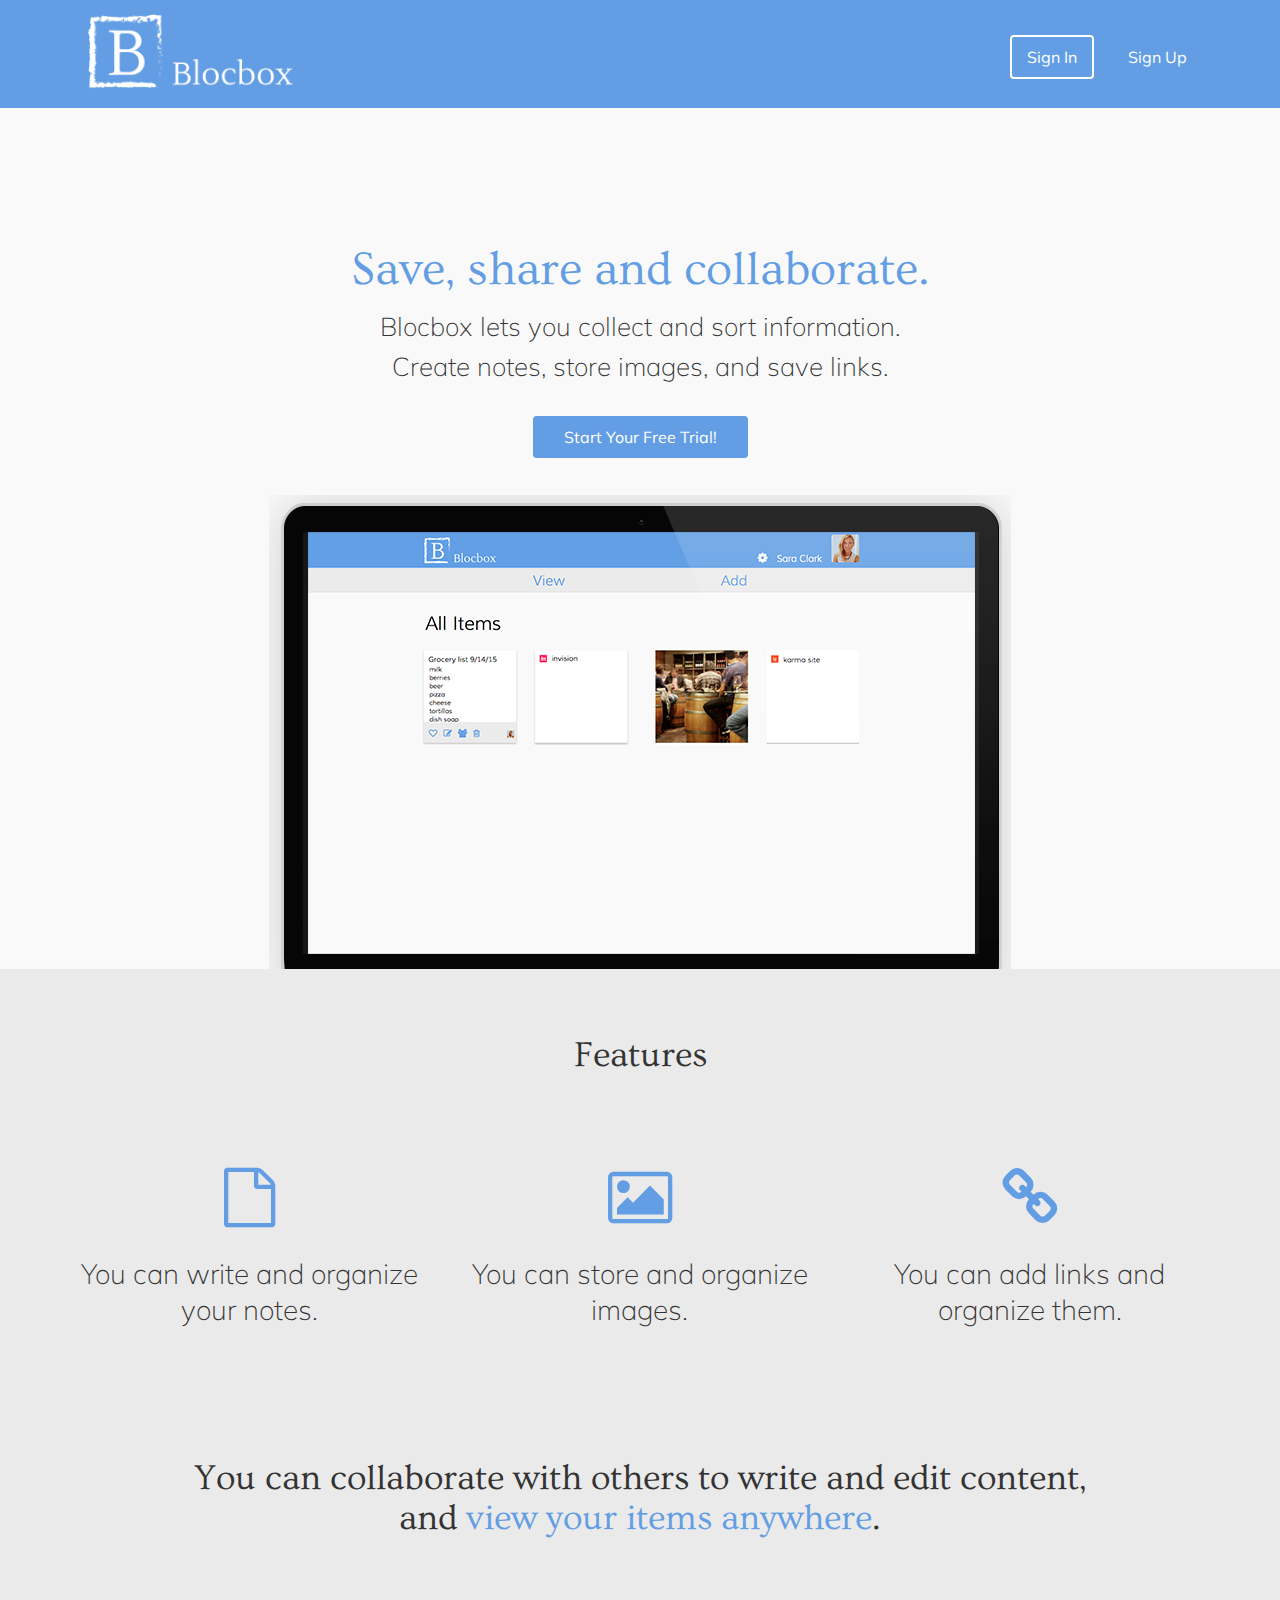
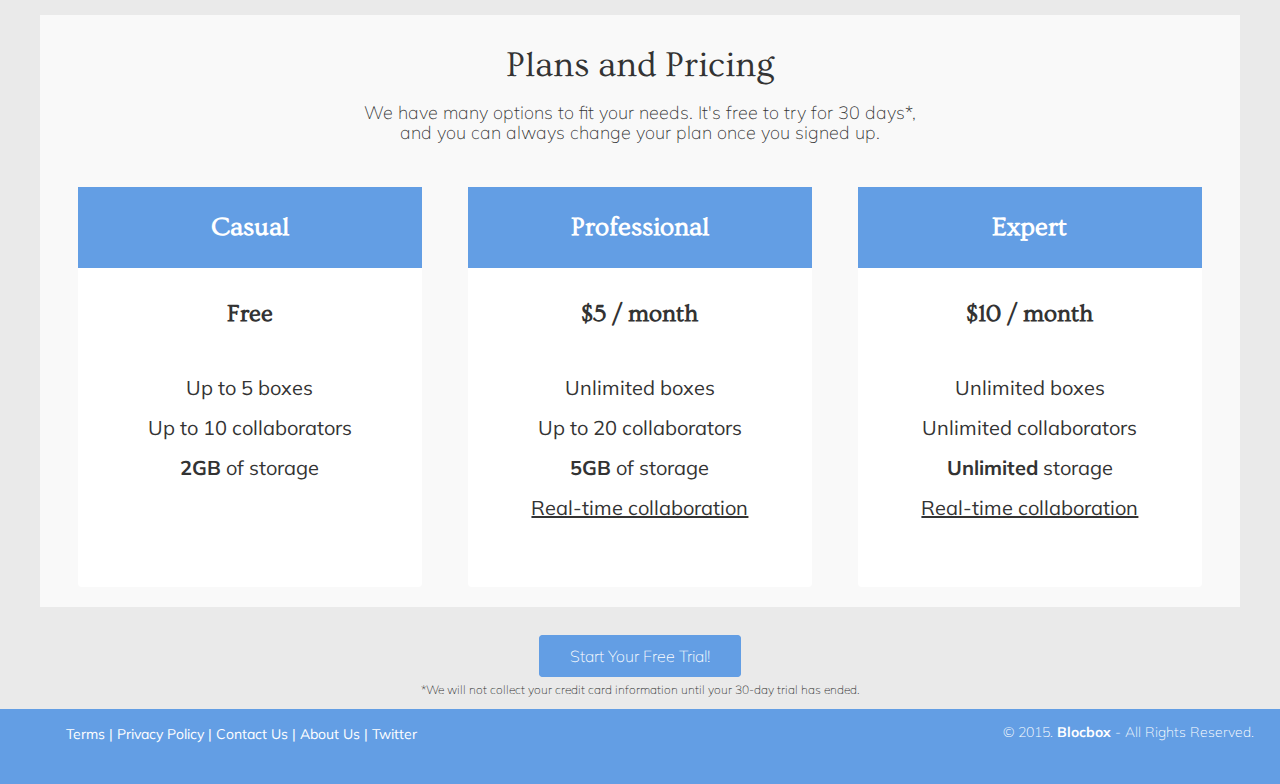
==== index.html @ 784e0903 "Revised footers for index.html" ====
<!DOCTYPE html>
<html lang="en-us">
<head>
   	<meta http-equiv="X-UA-Compatible" content="IE=Edge">
   	<meta name="viewport" content="width=device-width, initial-scale=1">
   	<meta charset="UTF-8">
   	<title>Save, share and collaborate | Blocbox</title>

   	<!-- Google Fonts -->
  	<link href='https://fonts.googleapis.com/css?family=Ovo|Muli:300' rel='stylesheet' type='text/css'>

  	 <!-- CSS -->
 	<link rel="stylesheet" href="css/normalize.css">
 	<link rel="stylesheet" href="css/style.css">
 	<link rel="stylesheet" href="css/font-awesome.css">
 	<link rel="stylesheet" href="css/animate.css">
</head>

<body>
 	<header>
		<nav class="container">
	 		<div class="one-half"><!--div class one-half-->
	   			<a href="blocbox_homepage.html" class="site-logo"><img src="images/logo.png" alt="Blocbox" /></a>
	 		</div> <!--/logo-->
	 		<div class="one-half"><!--div class one-half-->
	  			<ul class="buttons">
					<li class="btn-outline"><a href="signin.html">Sign In</a></li>
		 			<li><a href="signup.html">Sign Up</a></li>
	   			</ul><!--/sign in out buttons-->
	 		</div><!--/sign in and out buttons-->
   		</nav><!--container-->
   	</header><!--/header container-->

<main class="hero">
   		<div class="container hero">
	 		<h1 class="animated fadeIn">Save, share and collaborate.</h1>
	 		<p>Blocbox lets you collect and sort information.<br/>Create  notes, store images, and save links.</p>
	 		<a href="signup.html" class="btn">Start Your Free Trial!</a>
	 		<img src="images/laptop_display.png" alt="Blocbox" />
   		</div><!--/container hero-->
</main><!--/hero top-->

<!-- Features -->
<main class="main">
	<section class="features">
   		<h2>Features</h2>
	 	<ul class="container">
	   		<li class="one-third">
	   			<i class="fa fa-file-o"></i>
		 		<p>You can write and organize your notes.</p>
	   		</li><!--/note-->
	   		<li class="one-third">
	   			<i class="fa fa-picture-o"></i>
		 		<p>You can store and organize images.</p>
	   		</li><!--/image-->
	   		<li class="one-third">
	   			<i class="fa fa-link"></i>
		 		<p>You can add links and organize them.</p>
	   		</li><!--/link-->
	 	</ul><!--features container-->
		<h2>You can collaborate with others to write and edit content, <br> and <span>view your items anywhere</span>.</h2>
	</section><!--/features-->

<!-- Pricing -->
	<section class="pricing">
   		<div class="container">
	 		<h2>Plans and Pricing</h2>
	 		<p>We have many options to fit your needs. It's free to try for 30 days*, <br>and you can always change your plan once you signed up. <!--<br/>Here are the different features of each plan:</p>-->
   			<div class="box-frame">
  				<!--<ul class="plans">-->
					<div class="one-third">
	   					<div class="box">
		 					<h3>Casual</h3>
		 					<h4>Free</h4>
		 					<ul class="plan">
		   						<li>Up to 5 boxes</li>
		   						<li>Up to 10 collaborators</li>
		   						<li><strong>2GB</strong> of storage</li>
							</ul><!--/free and casual container-->
	   					</div><!--/free and casual box-->
	 				</div><!--/box one-third-->

					<div class="one-third">
	  					<div class="box">
							<h3>Professional</h3>
							<h4>$5 / month</h4>
							<ul class="plan">
		  						<li>Unlimited boxes</li>
		  						<li>Up to 20 collaborators</li>
		  						<li><strong>5GB</strong> of storage</li>
		  						<li><span>Real-time collaboration</span></li>
							</ul><!--/pro box-->
	  					</div><!--/box-->
					</div><!--box one-third-->

					<div class="one-third">
	  					<div class="box">
							<h3>Expert</h3>
							<h4>$10 / month</h4>
							<ul class="plan">
		  						<li>Unlimited boxes</li>
		  						<li>Unlimited collaborators</li>
		  						<li><strong>Unlimited</strong> storage</li>
		  						<li><span>Real-time collaboration</span></li>
							</ul><!--/expert box-->
	  					</div><!--/box right-->
					</div><!--/box one-third-->
				</div><!--/pricing-->
			</div><!--/box frame-->
		</div><!--/plans and pricing container-->
	</section><!--/pricing section-->
	<section class="sign-up-now">
			<p style="text-align:center">
				<a href="signup.html" class="btn">Start Your Free Trial!</a>
			</p>
			<div class="disclaimer">
   				<p class="small">*We will not collect your credit card information until your 30-day trial has ended.</p>
 			</div><!--disclaimer text-->
 	</section><!--/section sign up now-->
<!-- Checkpoint 28 -->
	<!--<h2>Sign Up for your Free Trial!</h2>-->

</main> <!--main class ending-->

<!-- Footer -->
<footer>
   	<div class="one-half">
		<ul class="footer-links">
		   	<li><a href="">Terms |</a></li>
		   	<li><a href="">Privacy Policy |</a></li>
		   	<li><a href="">Contact Us |</a></li> 
		   	<li><a href="">About Us |</a></li> 
		   	<li><a href="">Twitter</a></li>
		</ul><!--/footer links-->
	</div><!--footer links-->
	<div class="one-half">
		<p class="copyright-block">&copy; 2015. <strong>Blocbox</strong> - All Rights Reserved.</p> 
   	</div><!--/copyright block-->
</footer>
</body>
</html>
---- css/style.css ----
/* FONTS AND HTML BODY */
html {
    background-color: #EAEAEA;
}


html, body{
    overflow-x: hidden;
}

body {
    color:#333333;
    font-family: "Muli", Helvetica, sans-serif;
   
}

h1, h2, h3, h4, h5, h6 {
    font-family: "Ovo", Times, serif;
}

h2 {
    font-size: 36px;
    font-weight: normal;
    margin-bottom: 5px;
}

p {
    font-size:16px;
    font-weight: 100;
    line-height: 19px;
}

 /* GRID */
.container {
    margin-right: auto;
    margin-left: auto;
    padding-left: 15px;
    padding-right: 15px;
    position: relative;
}

.container:before,
.container:after {
    content: " ";
    display: table;
}

.container:after {
    clear: both;
}

.one-half, .one-third, .one-fourth {
    float:left;
    margin:0 2% 20px;
    min-height: 1px;
    position:relative;
    width:96%;
}


/*HEADER*/

header {
    background-color: #639EE4;
    color: #FFFFFF;
    min-height: 50px;
    max-height: 100px;
    padding: .25em 0;
    position: relative;
    left:0;
    right: 0;
    top: 0;
}

header img {
    max-height: 75px;
    position: relative;
    margin: 10px;
}

 header .buttons {
    background-color: #639EE4;
    display: inline-block;
    float: right;
    margin: 20;
    text-align: right;
}

header nav ul > li {
    display: inline-block;
    list-style-type: none;
    margin: 15px;
}

header nav ul > li.btn-outline {
    border:2px solid #FFFFFF;
    border-radius: 4px;
    padding:10px 15px;
}

header nav ul > li.btn-outline:hover {
    background: #FFFFFF;
}

header nav ul > li > a {
    color: #FFFFFF;
    text-decoration: none;
}

header nav ul > li.btn-outline:hover > a {
    color: #639EE4;
}


/*HERO*/

.hero {
    background-color: #F9F9F9;
    display: block;
    padding-top: 20px;
    position: relative;
    text-align: center;
}

.hero h1 {
    font-size:48px;
    font-weight: normal;
    margin:95px 0 0;
    color: #639EE4;
}

.hero p {
    font-size: 26px;
    font-weight: 100;
    line-height: 40px;
    margin:10px 0 40px;
}

.hero img {
    display: block;
    margin:3em auto 0;
}

/* FREE TRIAL BUTTON */

.btn {
    background: #639EE4;
    border: 1px solid #639EE4;
    border-radius: 4px;
    color: #FFFFFF;
    font-family: "Muli", sans-serif;
    padding: 10px 30px;
    text-decoration: none;
}

/* FEATURES */

.features {
    background-color: #EAEAEA;
    display: block;
    position: relative;
    text-align: center;
 }

.features ul {
    margin: 0 auto;
    padding: 1em 0;
 }

.features ul li {
    display: inline-block;
    list-style-type: none;
 }

.features i {
    color:#639EE4;
    font-size:60px;
    margin:0;
    vertical-align: middle;
 }

 .features h2 {
    color:#333333;
    padding-top: 1em;
    padding-bottom: 2em;
 }

 .features h2 span {
    color: #639EE4;
 }

 .features p {
    font-size: 28px;
    line-height: 36px;
 }


 /* PRICING AND PLANS */

 .pricing {
    background-color: #EAEAEA;
 }

 .pricing h2 {
    text-align: center;
 }

 .pricing .container {
    background-color: #F9F9F9;
 }

 .pricing .container p {
    font-size: 18px;
    line-height: 20px;
    text-align: center;
 }

/*.box-frame {
    background-color: #FFFFFF;
}*/

.box {
    background-color: #FFFFFF;
    border-radius: 4px;
    list-style-type: none;
    min-height: 400px;
    position: relative;
    text-align: center;
}

.box h3 {
    background-color: #639EE4;
    color: #FFFFFF;
    font-size: 26px;
    padding: 1em;
    text-decoration: none;
}

.box .plan {
    background-color: #FFFFFF;
    color: #333333;
    font-size: 20px;
    line-height: 40px;
    list-style-type: none;
    text-align: center;
    padding: 0.5em 1em 1em 1em;
}

li.one-third {
    list-style-type: none;
}

.box h4 {
    font-size: 24px;
    text-align: center;
}

/*.container li {
    color: #333333;
    font-size: 20px;
    line-height: 40px;
    list-style-type: none;
}*/

.container span {
    text-decoration: underline;
}


/*/.sign-up-now .btn {
    text-align: center;
    background: #639EE4;
    border: 1px solid #639EE4;
    border-radius: 4px;
    color: #FFFFFF;
    font-family: "Muli", sans-serif;
    margin: 0 auto;
    max-width: 150px;
    text-decoration: none;
}*/

.sign-up-now .small {
    color: #333333;
    font-size: 12px;
    line-height: 15px;
    text-align: center;
}

.sign-up-now {
    margin-top: 40px;
}

/*FOOTER*/

footer {
    background-color: #639EE4;
    bottom: -25px;
    min-height: 75px;
}

/*footer .footer-links .copyright {
    color: #FFFFFF;
    display: inline;
    position: absolute;
    overflow: hidden;
    z-index: 0;
}*/

/*.footer-links {
    position: relative;
    top:10px;
}*/

footer .footer-links li {
    display: inline-block;
    list-style-type: none;
}

footer .footer-links a {
    color: #FFFFFF;
    float: left;
    font-size: 14px;
    text-decoration: none;
}

footer .copyright-block {
    background-color: #639EE4;
    color: #FFFFFF;
    float: right;
    font-size: 14px;
    list-style-type: none;
    text-align: right;

}

/* MEDIA QUERIES */

@media (min-width: 768px) {
   .container {
     width: 750px;
   }
}

@media (min-width: 992px) {
   .container {
     width: 970px;
   }
   .one-half {
     width:46%;
   }
   .one-third {
     width:29.33333%;
   }
   .one-fourth {
     width:21%;
   }
}

@media (min-width: 1200px) {
    .container {
     width: 1170px;
   }
}

@media (min-width: 1920px) {
    .container {
        width: 1900px;
    }
 }
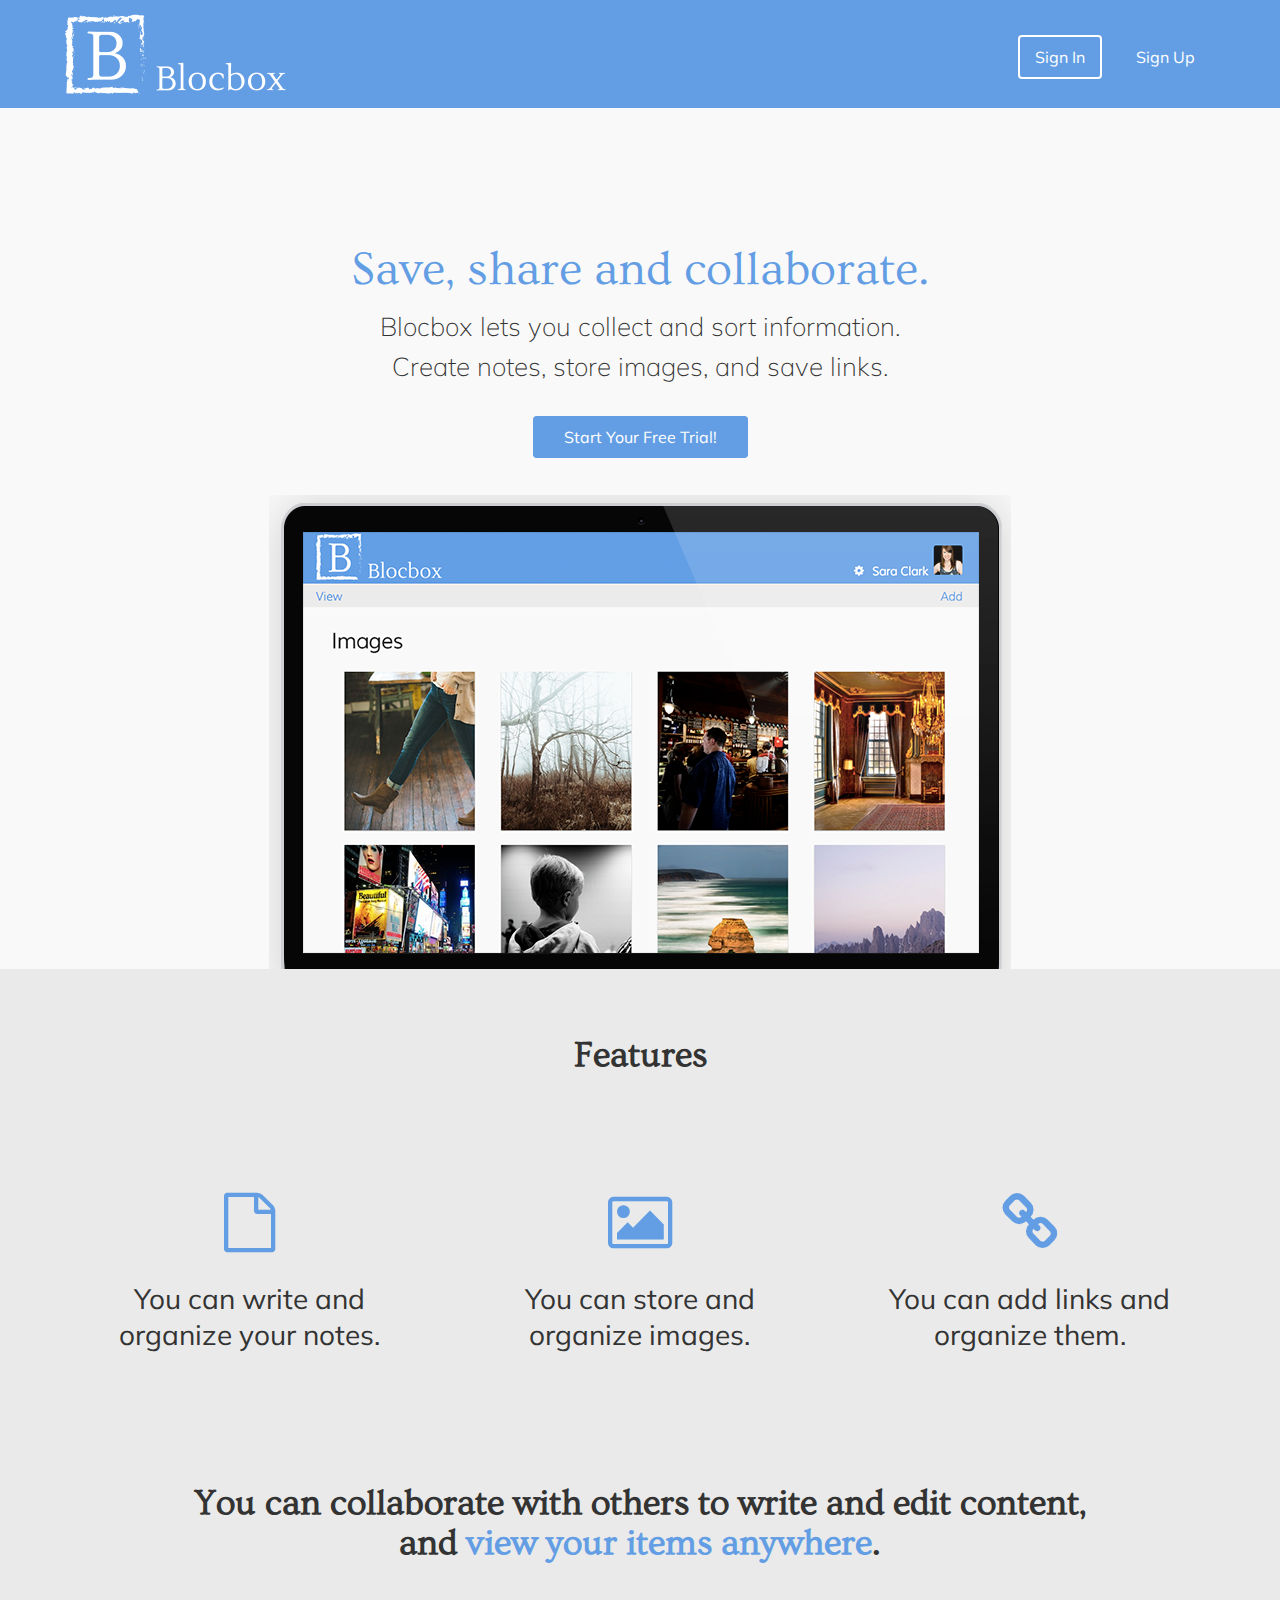
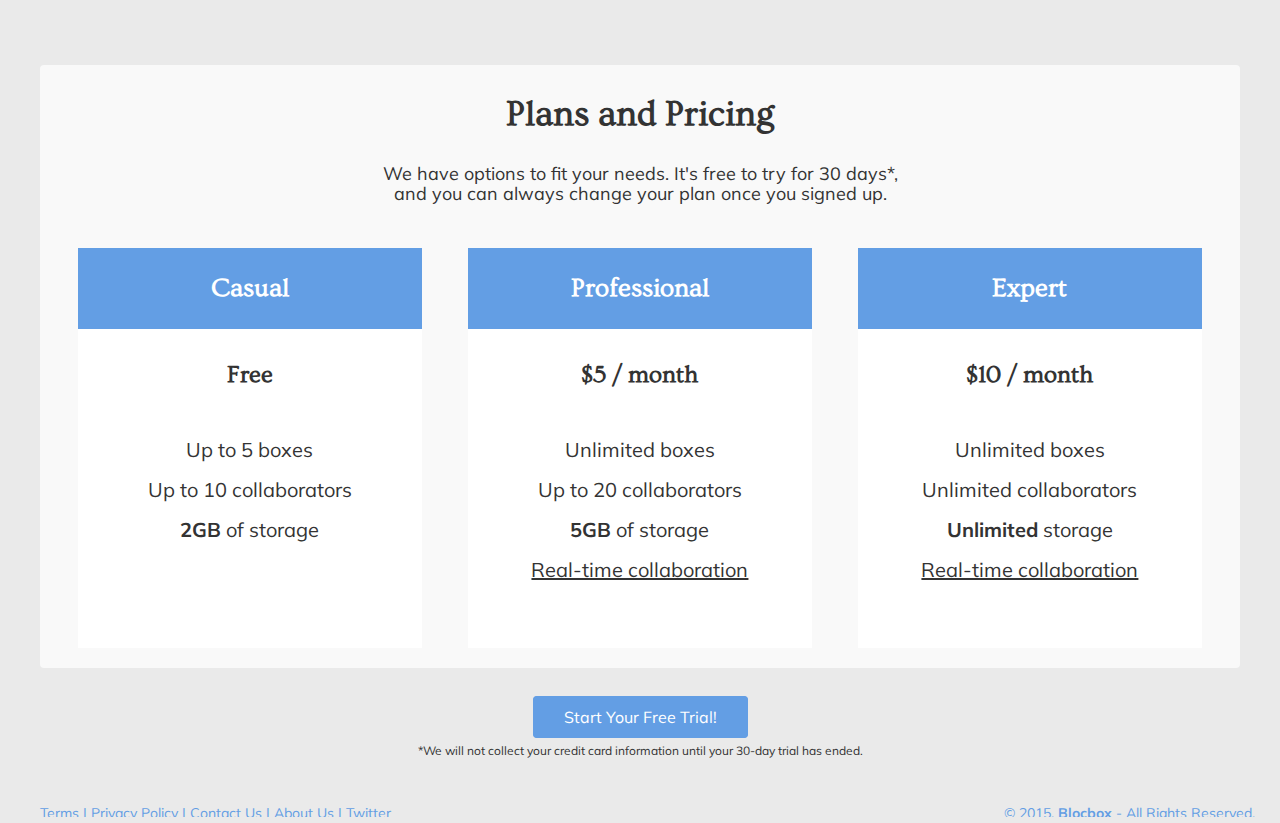
==== commit 3cd389cc: "final deploy blocbox" ====
--- a/index.html
+++ b/index.html
@@ -19,15 +19,15 @@
 <body>
  	<header>
 		<nav class="container">
-	 		<div class="one-half"><!--div class one-half-->
-	   			<a href="blocbox_homepage.html" class="site-logo"><img src="images/logo.png" alt="Blocbox" /></a>
-	 		</div> <!--/logo-->
-	 		<div class="one-half"><!--div class one-half-->
-	  			<ul class="buttons">
-					<li class="btn-outline"><a href="signin.html">Sign In</a></li>
-		 			<li><a href="signup.html">Sign Up</a></li>
-	   			</ul><!--/sign in out buttons-->
-	 		</div><!--/sign in and out buttons-->
+	 		<!--<div class="one-half">div class one-half-->
+	   		<a href="blocbox_homepage.html" class="site-logo"><img src="images/logo.png" alt="Blocbox" /></a>
+	 		<!--</div> /logo-->
+	 		<!--<div class="one-half">div class one-half-->
+	  		<ul class="buttons">
+				<li class="btn-outline"><a href="dashboard.html">Sign In</a></li>
+		 		<li><a href="dashboard.html">Sign Up</a></li>
+	   		</ul><!--/sign in out buttons-->
+	 		<!--/</div>sign in and out buttons-->
    		</nav><!--container-->
    	</header><!--/header container-->
 
@@ -36,7 +36,7 @@
 	 		<h1 class="animated fadeIn">Save, share and collaborate.</h1>
 	 		<p>Blocbox lets you collect and sort information.<br/>Create  notes, store images, and save links.</p>
 	 		<a href="signup.html" class="btn">Start Your Free Trial!</a>
-	 		<img src="images/laptop_display.png" alt="Blocbox" />
+	 		<img src="images/laptop_display_crop.png" alt="Blocbox" />
    		</div><!--/container hero-->
 </main><!--/hero top-->
 
@@ -65,7 +65,7 @@
 	<section class="pricing">
    		<div class="container">
 	 		<h2>Plans and Pricing</h2>
-	 		<p>We have many options to fit your needs. It's free to try for 30 days*, <br>and you can always change your plan once you signed up. <!--<br/>Here are the different features of each plan:</p>-->
+	 		<p>We have options to fit your needs. It's free to try for 30 days*, <br>and you can always change your plan once you signed up. <!--<br/>Here are the different features of each plan:</p>-->
    			<div class="box-frame">
   				<!--<ul class="plans">-->
 					<div class="one-third">
@@ -124,7 +124,7 @@
 
 <!-- Footer -->
 <footer>
-   	<div class="one-half">
+   	<div class="left">
 		<ul class="footer-links">
 		   	<li><a href="">Terms |</a></li>
 		   	<li><a href="">Privacy Policy |</a></li>
@@ -133,7 +133,7 @@
 		   	<li><a href="">Twitter</a></li>
 		</ul><!--/footer links-->
 	</div><!--footer links-->
-	<div class="one-half">
+	<div class="right">
 		<p class="copyright-block">&copy; 2015. <strong>Blocbox</strong> - All Rights Reserved.</p> 
    	</div><!--/copyright block-->
 </footer>
--- a/css/style.css
+++ b/css/style.css
@@ -1,43 +1,40 @@
 /* FONTS AND HTML BODY */
 html {
     background-color: #EAEAEA;
-}
+} /* set document color */
 
 
 html, body{
     overflow-x: hidden;
-}
+} /* clip content outside a div */
 
 body {
     color:#333333;
     font-family: "Muli", Helvetica, sans-serif;
-   
-}
+} /* sets body color and font */
 
 h1, h2, h3, h4, h5, h6 {
     font-family: "Ovo", Times, serif;
-}
+} /* sets headers font */
 
 h2 {
     font-size: 36px;
-    font-weight: normal;
-    margin-bottom: 5px;
-}
+} /* sets h2 size */
 
 p {
     font-size:16px;
-    font-weight: 100;
     line-height: 19px;
-}
-
- /* GRID */
+} /* sets p size and line height */
+
+ /* GRID  - imported from block, mostly annoying*/
+
 .container {
     margin-right: auto;
     margin-left: auto;
     padding-left: 15px;
     padding-right: 15px;
     position: relative;
-}
+} /* for pieces that span across the page */
 
 .container:before,
 .container:after {
@@ -55,61 +52,60 @@
     min-height: 1px;
     position:relative;
     width:96%;
-}
-
+} /* for individual sections */
 
 /*HEADER*/
 
 header {
     background-color: #639EE4;
     color: #FFFFFF;
-    min-height: 50px;
-    max-height: 100px;
+    height: 100px;
     padding: .25em 0;
     position: relative;
     left:0;
     right: 0;
     top: 0;
-}
-
-header img {
-    max-height: 75px;
-    position: relative;
+} /* sets header color and style */
+
+.site-logo {
+    float: left;
     margin: 10px;
-}
-
- header .buttons {
+} /* positions logo */
+
+.buttons {
     background-color: #639EE4;
-    display: inline-block;
-    float: right;
-    margin: 20;
+    color: #FFFFFF;
+    display: inline-block; /* displayed as one line */
+    float: right; /* on the right side */
+    margin-right: 15px; /* moves buttons inward */
+    position: relative;
     text-align: right;
-}
+} /* styles sign in and sign up buttons */
 
 header nav ul > li {
     display: inline-block;
     list-style-type: none;
     margin: 15px;
-}
+} /* sign in and up button li styling */
 
 header nav ul > li.btn-outline {
     border:2px solid #FFFFFF;
     border-radius: 4px;
     padding:10px 15px;
-}
+} /* gives sign in button an outline */
+
+header nav ul > li > a {
+    color: #FFFFFF;
+    text-decoration: none;
+} /* sign in and up link text */
 
 header nav ul > li.btn-outline:hover {
     background: #FFFFFF;
-}
-
-header nav ul > li > a {
-    color: #FFFFFF;
-    text-decoration: none;
-}
+} /* makes sign in the button fancy on hover */
 
 header nav ul > li.btn-outline:hover > a {
     color: #639EE4;
-}
+} /* sign in text fancy on hover*/
 
 
 /*HERO*/
@@ -118,28 +114,27 @@
     background-color: #F9F9F9;
     display: block;
     padding-top: 20px;
-    position: relative;
-    text-align: center;
-}
+    text-align: center;
+} /* set hero background styling */
 
 .hero h1 {
     font-size:48px;
     font-weight: normal;
     margin:95px 0 0;
     color: #639EE4;
-}
+} /* save/share/collab text */
 
 .hero p {
     font-size: 26px;
     font-weight: 100;
     line-height: 40px;
     margin:10px 0 40px;
-}
+} /* blocbox tag */
 
 .hero img {
     display: block;
     margin:3em auto 0;
-}
+} /* computer screen image (OUTDATED) */
 
 /* FREE TRIAL BUTTON */
 
@@ -151,82 +146,81 @@
     font-family: "Muli", sans-serif;
     padding: 10px 30px;
     text-decoration: none;
-}
+} /* sets button styling */
+
+.btn:hover {
+    border: 5px solid #639EE4;
+} /* makes free trial button fancy */
 
 /* FEATURES */
 
 .features {
     background-color: #EAEAEA;
     display: block;
-    position: relative;
-    text-align: center;
- }
+    text-align: center;
+ } /* sets some styles for features block */
 
 .features ul {
     margin: 0 auto;
     padding: 1em 0;
- }
+ } /* sets features triad with margin and padding */
 
 .features ul li {
     display: inline-block;
     list-style-type: none;
- }
+ } /* sets features triad li in one line and removes li styles */
 
 .features i {
     color:#639EE4;
     font-size:60px;
     margin:0;
     vertical-align: middle;
- }
+ } /* font awesome icons styling */
 
  .features h2 {
     color:#333333;
     padding-top: 1em;
     padding-bottom: 2em;
- }
+ } /* features and you can collab text */
 
  .features h2 span {
     color: #639EE4;
- }
+ } /* view items anywhere styling */
 
  .features p {
     font-size: 28px;
     line-height: 36px;
- }
+ } /* icon text styling */
 
 
  /* PRICING AND PLANS */
 
  .pricing {
     background-color: #EAEAEA;
- }
+ } /* background color */
 
  .pricing h2 {
     text-align: center;
- }
+ } /* plans and pricing */
 
  .pricing .container {
     background-color: #F9F9F9;
- }
+    border-radius: 4px;
+ } /* plans and pricing div and frame */
 
  .pricing .container p {
     font-size: 18px;
     line-height: 20px;
     text-align: center;
- }
-
-/*.box-frame {
-    background-color: #FFFFFF;
-}*/
+ } /* we have many... text */
 
 .box {
     background-color: #FFFFFF;
-    border-radius: 4px;
     list-style-type: none;
     min-height: 400px;
     position: relative;
     text-align: center;
-}
+} /* pricing plan individual box */
 
 .box h3 {
     background-color: #639EE4;
@@ -234,7 +228,7 @@
     font-size: 26px;
     padding: 1em;
     text-decoration: none;
-}
+} /* header for each plan */
 
 .box .plan {
     background-color: #FFFFFF;
@@ -244,100 +238,101 @@
     list-style-type: none;
     text-align: center;
     padding: 0.5em 1em 1em 1em;
-}
+} /* plan box with text*/
 
 li.one-third {
     list-style-type: none;
-}
+} /* removes the li styling from headers */
 
 .box h4 {
     font-size: 24px;
     text-align: center;
-}
-
-/*.container li {
-    color: #333333;
-    font-size: 20px;
-    line-height: 40px;
-    list-style-type: none;
-}*/
+} /* styles the casual/expert/etc text */
 
 .container span {
     text-decoration: underline;
-}
-
-
-/*/.sign-up-now .btn {
-    text-align: center;
-    background: #639EE4;
-    border: 1px solid #639EE4;
-    border-radius: 4px;
-    color: #FFFFFF;
-    font-family: "Muli", sans-serif;
-    margin: 0 auto;
-    max-width: 150px;
-    text-decoration: none;
-}*/
+} /* underlines realtime collab */
 
 .sign-up-now .small {
     color: #333333;
     font-size: 12px;
     line-height: 15px;
     text-align: center;
-}
+} /* disclaimer text */
 
 .sign-up-now {
     margin-top: 40px;
-}
+} /* nice margin space between button and frame */
 
 /*FOOTER*/
-
 footer {
-    background-color: #639EE4;
-    bottom: -25px;
-    min-height: 75px;
-}
-
-/*footer .footer-links .copyright {
-    color: #FFFFFF;
-    display: inline;
-    position: absolute;
-    overflow: hidden;
-    z-index: 0;
-}*/
-
-/*.footer-links {
-    position: relative;
-    top:10px;
-}*/
-
-footer .footer-links li {
+    font-size: 14px;
+} /* sets total font size */
+
+.footer-links {
+    float: left;
+    list-style-type: none;
+    position: relative;
+    top: 20px;
+} /* sets links ul placement and removes li styling */
+
+.footer-links > li {
     display: inline-block;
-    list-style-type: none;
-}
-
-footer .footer-links a {
-    color: #FFFFFF;
-    float: left;
+} /* sets links li in one line */
+
+.footer-links > li > a {
+    text-decoration: none;
+    color: #639EE4;
+} /* removes link styles adds color */
+
+.footer-links > li > a:hover {
+    color: #333333;
+} /* fancy hover */
+
+.copyright-block {
+    color: #639EE4;
     font-size: 14px;
-    text-decoration: none;
-}
-
-footer .copyright-block {
-    background-color: #639EE4;
-    color: #FFFFFF;
     float: right;
-    font-size: 14px;
-    list-style-type: none;
-    text-align: right;
-
-}
+    margin-right: 25px;
+    text-align: left;
+    position: relative;
+    top: 20px;
+} /* sets styles and position */
+
 
 /* MEDIA QUERIES */
+
+@media (max-width: 550px) {
+    header {
+        height: 200px;
+    }
+
+    .buttons {
+        margin-left: auto;
+        margin-right: auto;
+    }
+
+    .hero img {
+        width: 90%;
+    }
+
+    .footer-links {
+        float: left;
+        font-size: 12px;
+    }
+
+    .copyright-block {
+        font-size: 12px;
+        text-align: center;
+        margin-right: 0;
+    }
+
+}
+
 
 @media (min-width: 768px) {
    .container {
-     width: 750px;
+        width: 750px;
    }
 }
 
@@ -354,7 +349,6 @@
    .one-fourth {
      width:21%;
    }
-}
 
 @media (min-width: 1200px) {
     .container {
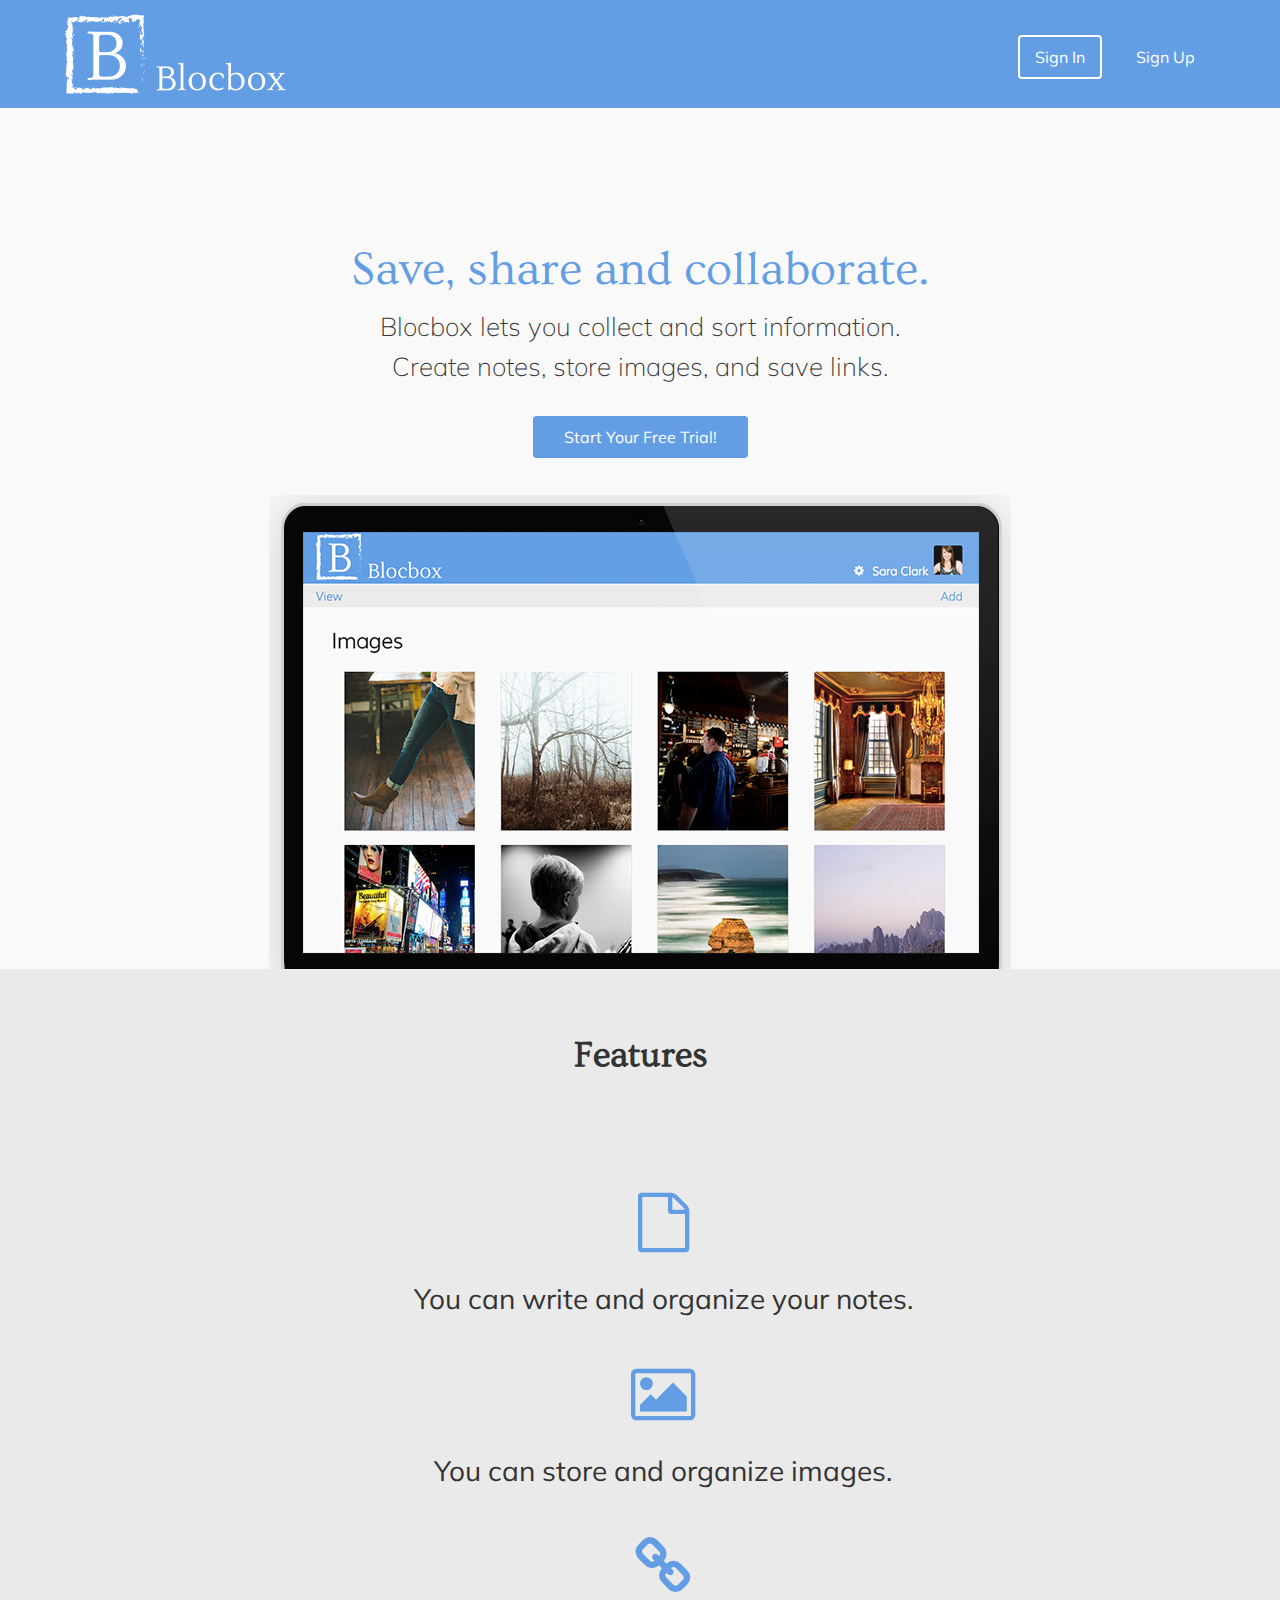
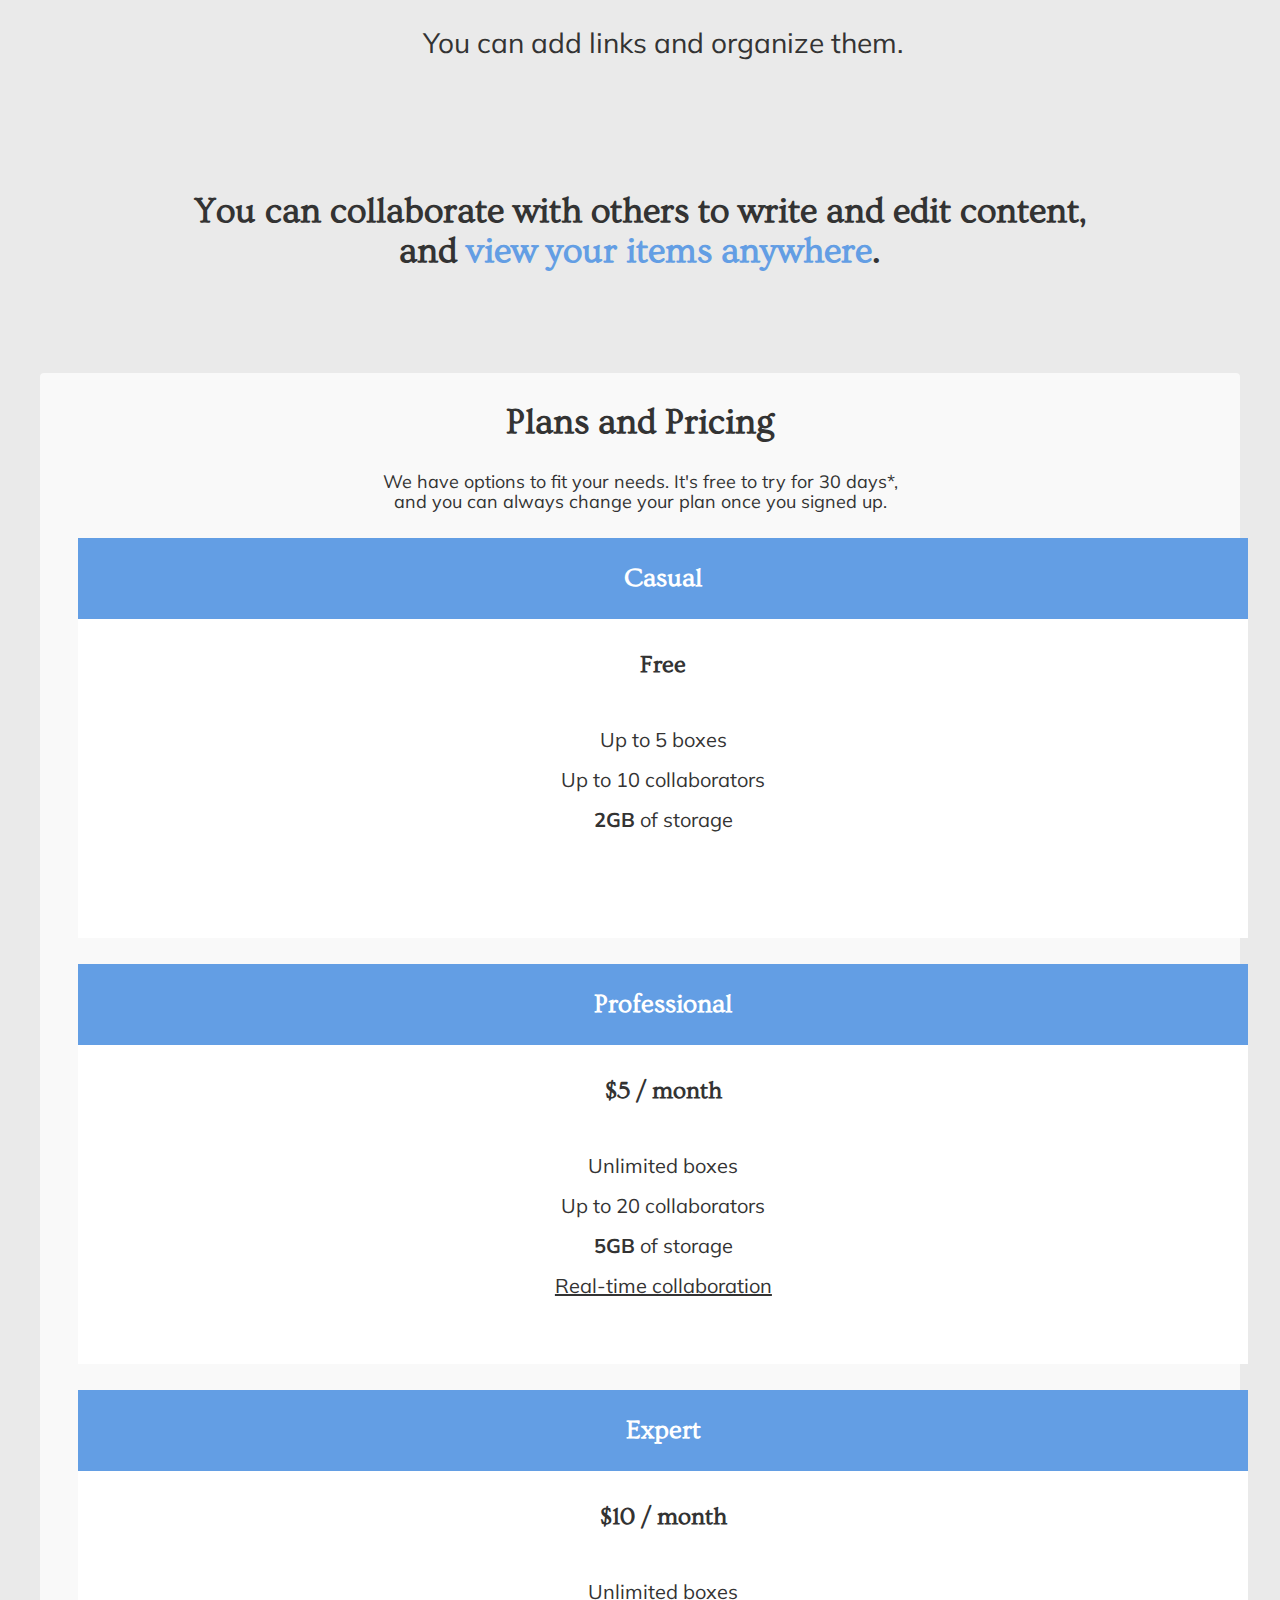
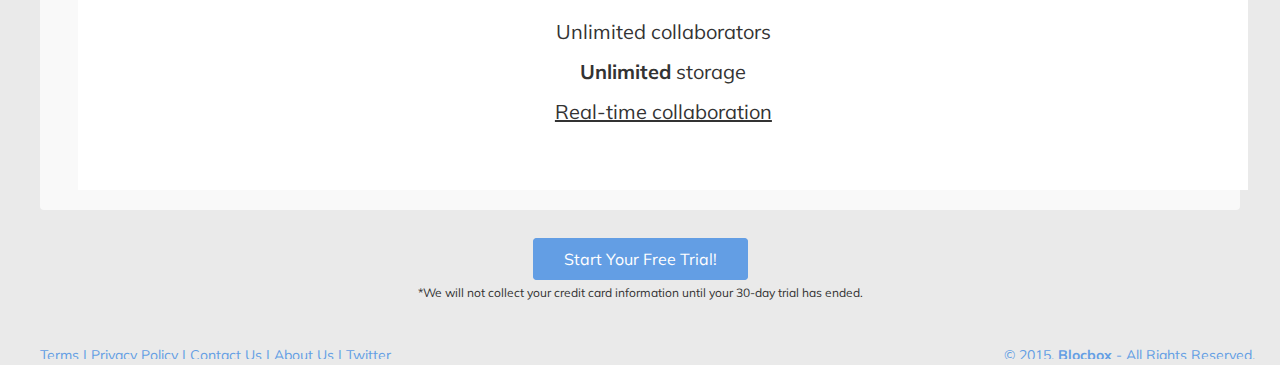
==== commit 4841412e: "add pseudo jquery code" ====
--- a/index.html
+++ b/index.html
@@ -31,14 +31,14 @@
    		</nav><!--container-->
    	</header><!--/header container-->
 
-<main class="hero">
+<section class="hero">
    		<div class="container hero">
 	 		<h1 class="animated fadeIn">Save, share and collaborate.</h1>
 	 		<p>Blocbox lets you collect and sort information.<br/>Create  notes, store images, and save links.</p>
 	 		<a href="signup.html" class="btn">Start Your Free Trial!</a>
 	 		<img src="images/laptop_display_crop.png" alt="Blocbox" />
    		</div><!--/container hero-->
-</main><!--/hero top-->
+</section><!--/hero top-->
 
 <!-- Features -->
 <main class="main">
@@ -108,6 +108,7 @@
 				</div><!--/pricing-->
 			</div><!--/box frame-->
 		</div><!--/plans and pricing container-->
+
 	</section><!--/pricing section-->
 	<section class="sign-up-now">
 			<p style="text-align:center">
@@ -137,5 +138,18 @@
 		<p class="copyright-block">&copy; 2015. <strong>Blocbox</strong> - All Rights Reserved.</p> 
    	</div><!--/copyright block-->
 </footer>
+
+<script src="https://ajax.googleapis.com/ajax/libs/jquery/2.1.3/jquery.min.js"></script>
+<script>
+$(document).ready(function(){
+    $(".btn").on('click' function(){
+        //$(this).toggleClass("special");
+        // select another page element and do something!
+       
+        //$('.hidden-thing').fadeIn();
+        // .hidden-thing { dislay: none; }
+    });
+});
+</script>
 </body>
 </html>--- a/css/style.css
+++ b/css/style.css
@@ -148,8 +148,9 @@
     text-decoration: none;
 } /* sets button styling */
 
-.btn:hover {
-    border: 5px solid #639EE4;
+.special {
+    background: #ff0000;
+    border: 5px solid #ff0000;
 } /* makes free trial button fancy */
 
 /* FEATURES */
@@ -363,10 +364,19 @@
  }
 
 
-
-
-
-
-
-
-
+ @media (min-width: 600px) {
+
+    .one-half, .one-third, .one-fourth {
+        float: none;
+        width: 100%;
+    }
+ }
+
+
+
+
+
+
+
+
+
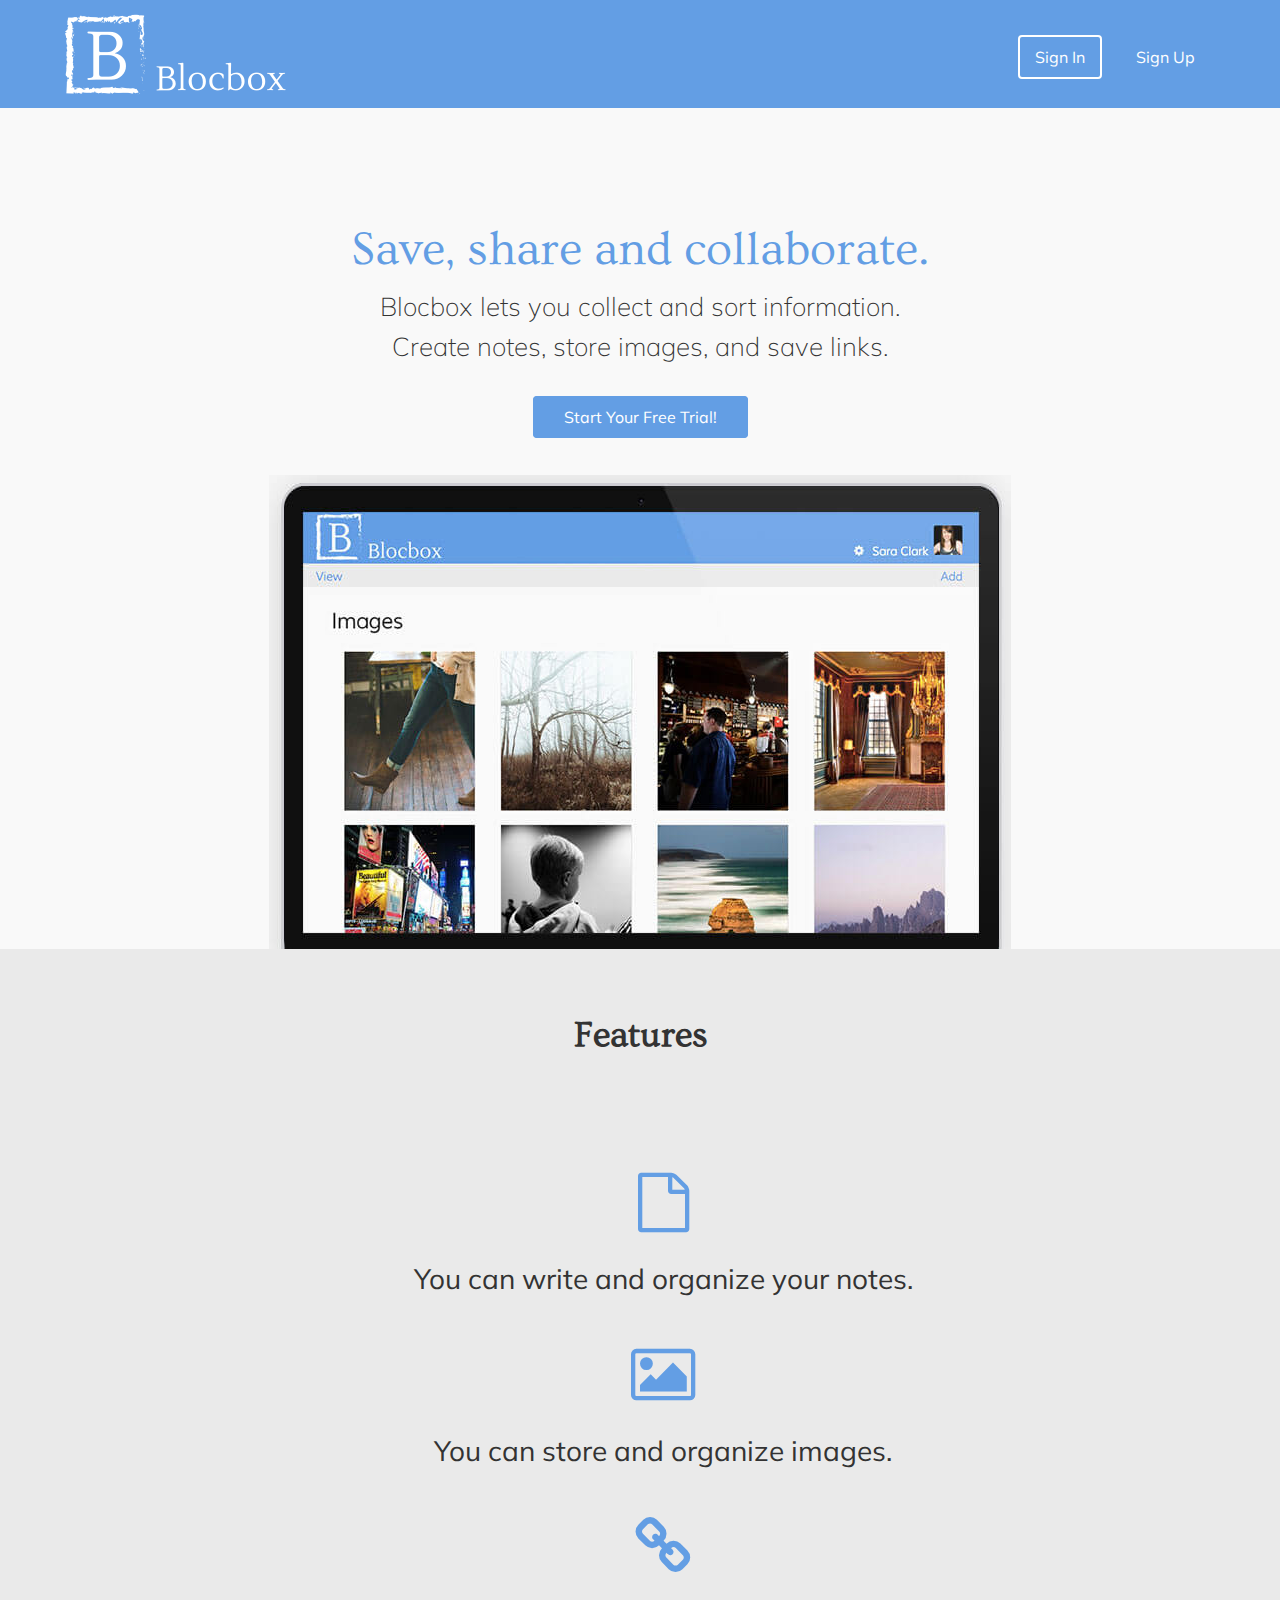
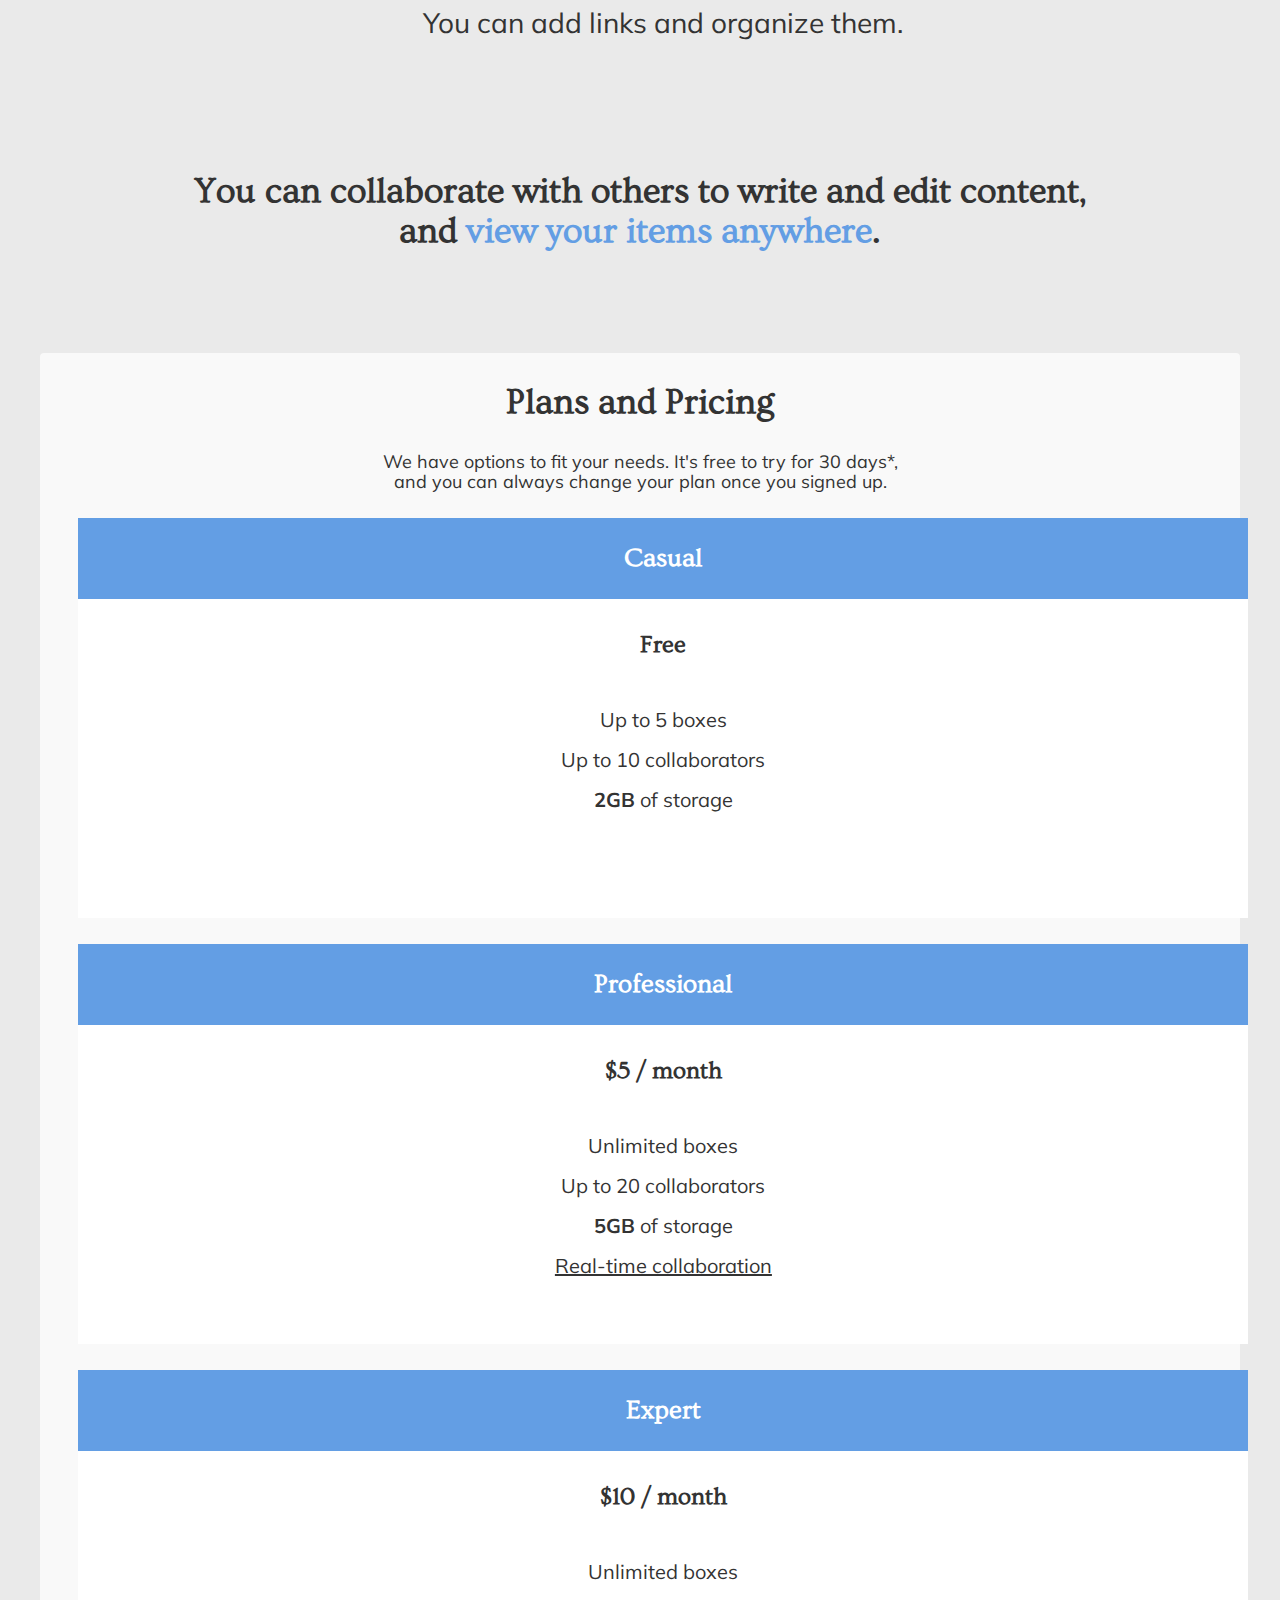
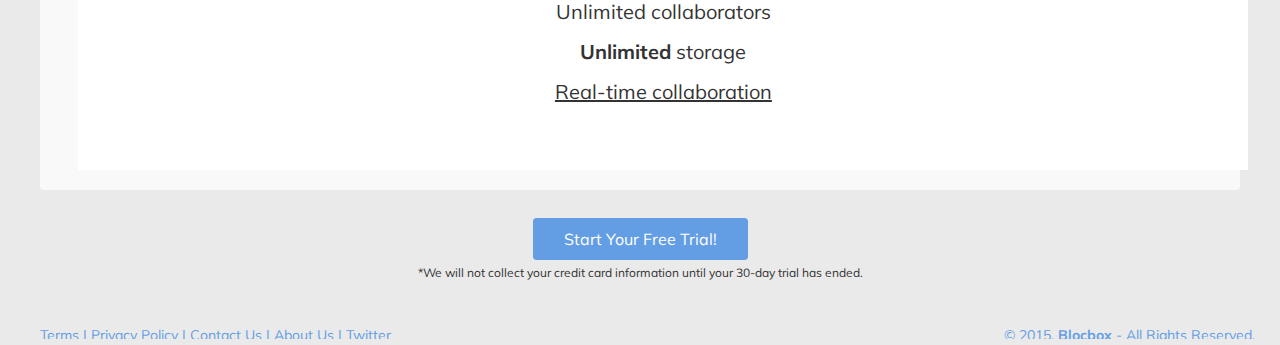
==== commit 994da6ae: "cleaned up and added more jquery" ====
--- a/index.html
+++ b/index.html
@@ -8,6 +8,9 @@
 
    	<!-- Google Fonts -->
   	<link href='https://fonts.googleapis.com/css?family=Ovo|Muli:300' rel='stylesheet' type='text/css'>
+
+  	<!-- Favicon -->
+  	<link rel="shortcut icon" type="image/ico" href="favicon.ico">
 
   	 <!-- CSS -->
  	<link rel="stylesheet" href="css/normalize.css">
@@ -20,7 +23,7 @@
  	<header>
 		<nav class="container">
 	 		<!--<div class="one-half">div class one-half-->
-	   		<a href="blocbox_homepage.html" class="site-logo"><img src="images/logo.png" alt="Blocbox" /></a>
+	   		<a href="index.html" class="site-logo"><img src="images/logo.png" alt="Blocbox" /></a>
 	 		<!--</div> /logo-->
 	 		<!--<div class="one-half">div class one-half-->
 	  		<ul class="buttons">
@@ -32,12 +35,12 @@
    	</header><!--/header container-->
 
 <section class="hero">
-   		<div class="container hero">
+   		<div class="container">
 	 		<h1 class="animated fadeIn">Save, share and collaborate.</h1>
 	 		<p>Blocbox lets you collect and sort information.<br/>Create  notes, store images, and save links.</p>
 	 		<a href="signup.html" class="btn">Start Your Free Trial!</a>
-	 		<img src="images/laptop_display_crop.png" alt="Blocbox" />
-   		</div><!--/container hero-->
+	 		<img src="images/laptop_display_crop_smaller.jpg" alt="Blocbox" />
+   		</div><!--/container-->
 </section><!--/hero top-->
 
 <!-- Features -->
@@ -68,47 +71,45 @@
 	 		<p>We have options to fit your needs. It's free to try for 30 days*, <br>and you can always change your plan once you signed up. <!--<br/>Here are the different features of each plan:</p>-->
    			<div class="box-frame">
   				<!--<ul class="plans">-->
-					<div class="one-third">
-	   					<div class="box">
-		 					<h3>Casual</h3>
-		 					<h4>Free</h4>
-		 					<ul class="plan">
-		   						<li>Up to 5 boxes</li>
-		   						<li>Up to 10 collaborators</li>
-		   						<li><strong>2GB</strong> of storage</li>
-							</ul><!--/free and casual container-->
-	   					</div><!--/free and casual box-->
-	 				</div><!--/box one-third-->
+				<div class="one-third">
+	   				<div class="box">
+		 				<h3>Casual</h3>
+						<h4>Free</h4>
+	 					<ul class="plan">
+	 						<li>Up to 5 boxes</li>
+		   					<li>Up to 10 collaborators</li>
+		   					<li><strong>2GB</strong> of storage</li>
+						</ul><!--/free and casual container-->
+	   				</div><!--/free and casual box-->
+	 			</div><!--/box one-third-->
 
-					<div class="one-third">
-	  					<div class="box">
-							<h3>Professional</h3>
-							<h4>$5 / month</h4>
-							<ul class="plan">
-		  						<li>Unlimited boxes</li>
-		  						<li>Up to 20 collaborators</li>
-		  						<li><strong>5GB</strong> of storage</li>
-		  						<li><span>Real-time collaboration</span></li>
-							</ul><!--/pro box-->
-	  					</div><!--/box-->
-					</div><!--box one-third-->
+				<div class="one-third">
+	  				<div class="box">
+						<h3>Professional</h3>
+						<h4>$5 / month</h4>
+						<ul class="plan">
+		  					<li>Unlimited boxes</li>
+		  					<li>Up to 20 collaborators</li>
+		  					<li><strong>5GB</strong> of storage</li>
+		  					<li><span>Real-time collaboration</span></li>
+						</ul><!--/pro box-->
+	  				</div><!--/box-->
+				</div><!--box one-third-->
 
-					<div class="one-third">
-	  					<div class="box">
-							<h3>Expert</h3>
-							<h4>$10 / month</h4>
-							<ul class="plan">
-		  						<li>Unlimited boxes</li>
-		  						<li>Unlimited collaborators</li>
-		  						<li><strong>Unlimited</strong> storage</li>
-		  						<li><span>Real-time collaboration</span></li>
-							</ul><!--/expert box-->
-	  					</div><!--/box right-->
-					</div><!--/box one-third-->
-				</div><!--/pricing-->
-			</div><!--/box frame-->
+				<div class="one-third">
+  					<div class="box">
+						<h3>Expert</h3>
+						<h4>$10 / month</h4>
+						<ul class="plan">
+	  						<li>Unlimited boxes</li>
+	  						<li>Unlimited collaborators</li>
+		  					<li><strong>Unlimited</strong> storage</li>
+		  					<li><span>Real-time collaboration</span></li>
+						</ul><!--/expert box-->
+	  				</div><!--/box right-->
+				</div><!--/box one-third-->
+			</div><!--/pricing-->
 		</div><!--/plans and pricing container-->
-
 	</section><!--/pricing section-->
 	<section class="sign-up-now">
 			<p style="text-align:center">
@@ -142,12 +143,8 @@
 <script src="https://ajax.googleapis.com/ajax/libs/jquery/2.1.3/jquery.min.js"></script>
 <script>
 $(document).ready(function(){
-    $(".btn").on('click' function(){
-        //$(this).toggleClass("special");
-        // select another page element and do something!
-       
-        //$('.hidden-thing').fadeIn();
-        // .hidden-thing { dislay: none; }
+    $(".btn").hover(function(){
+        $(this).toggleClass("special");
     });
 });
 </script>
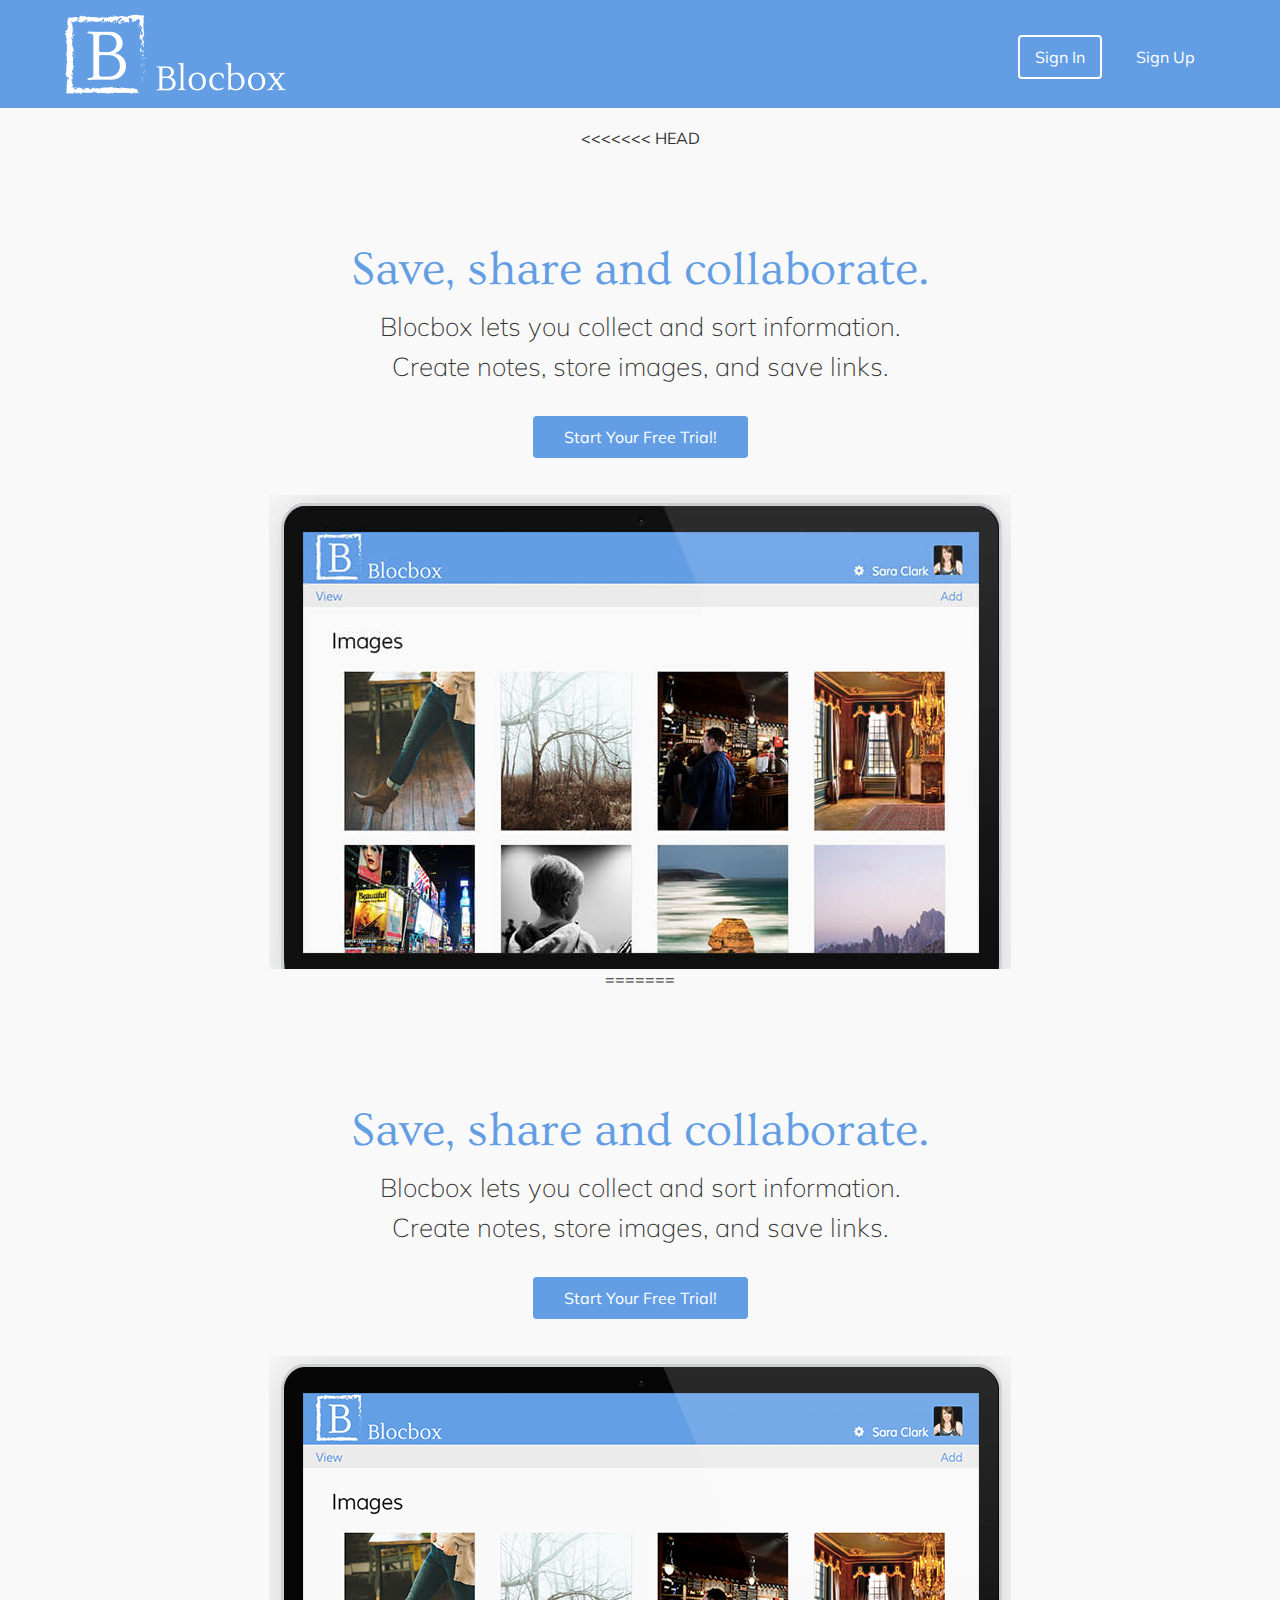
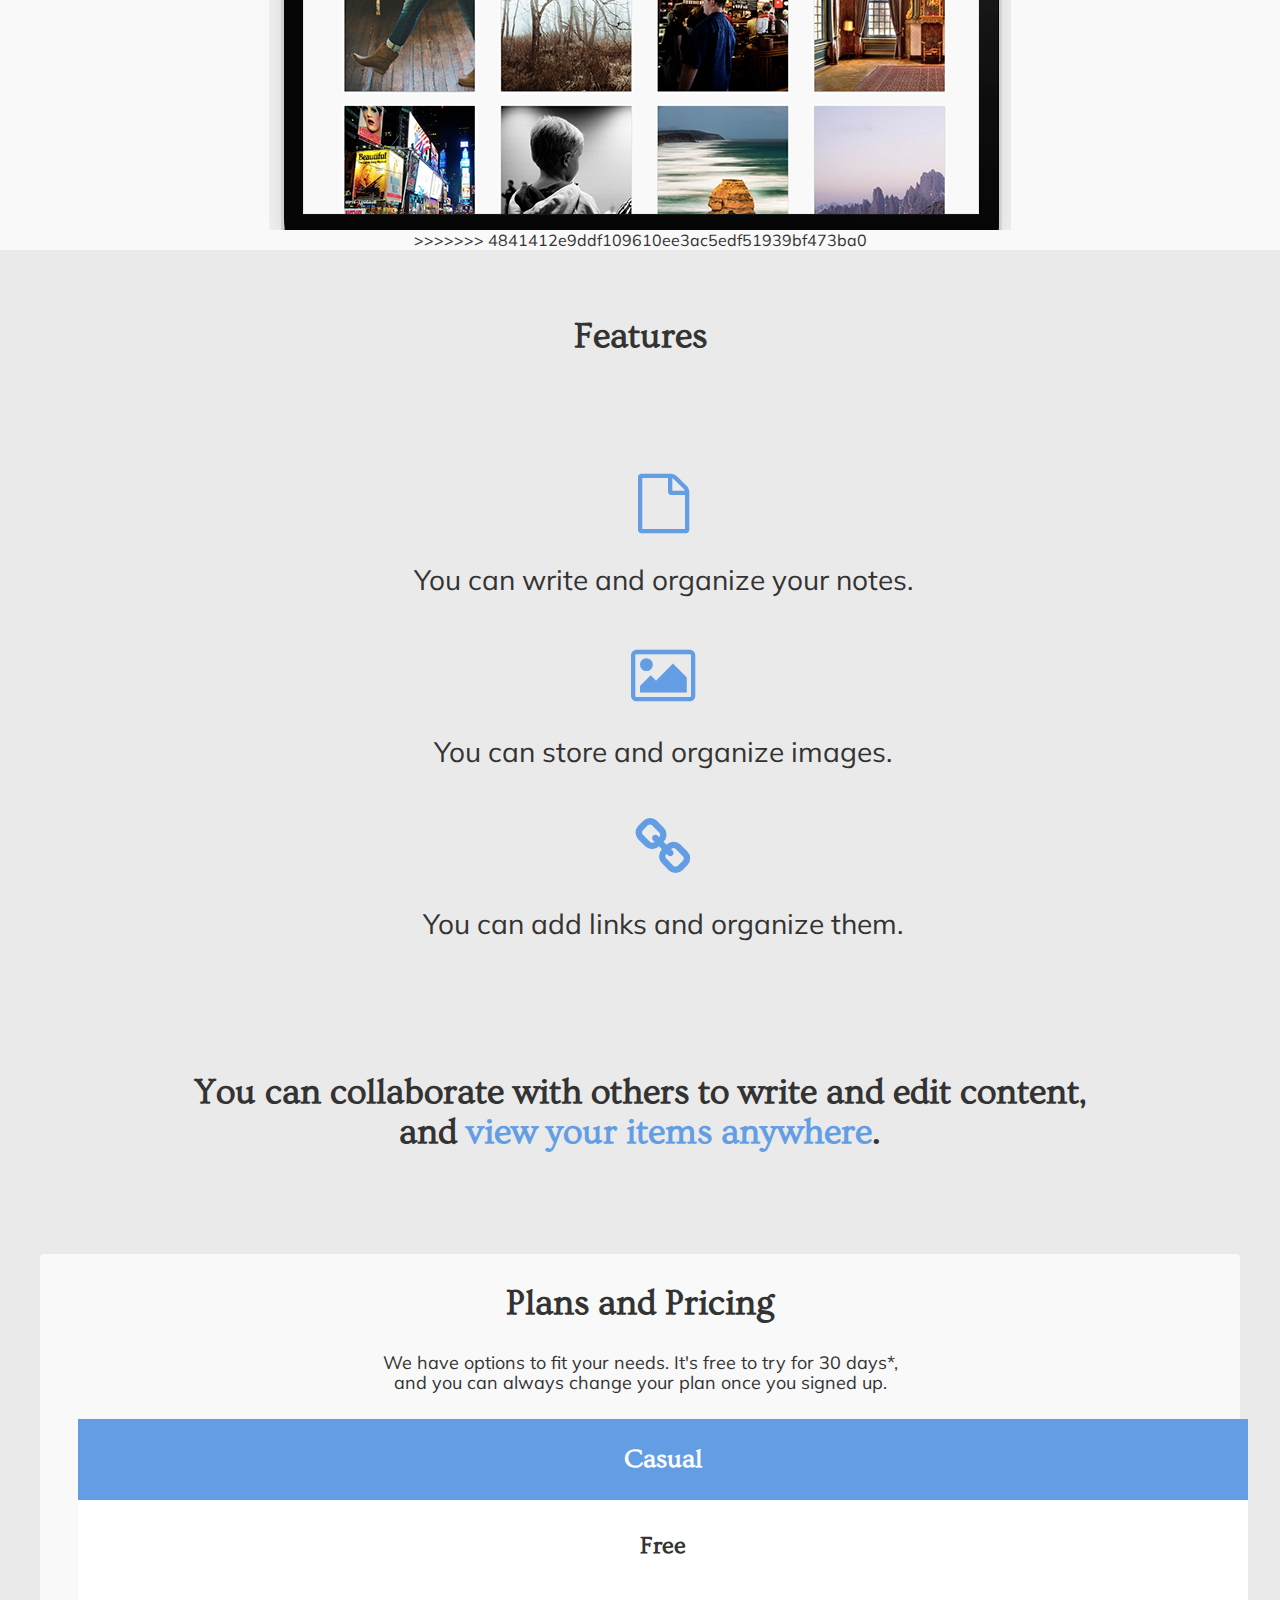
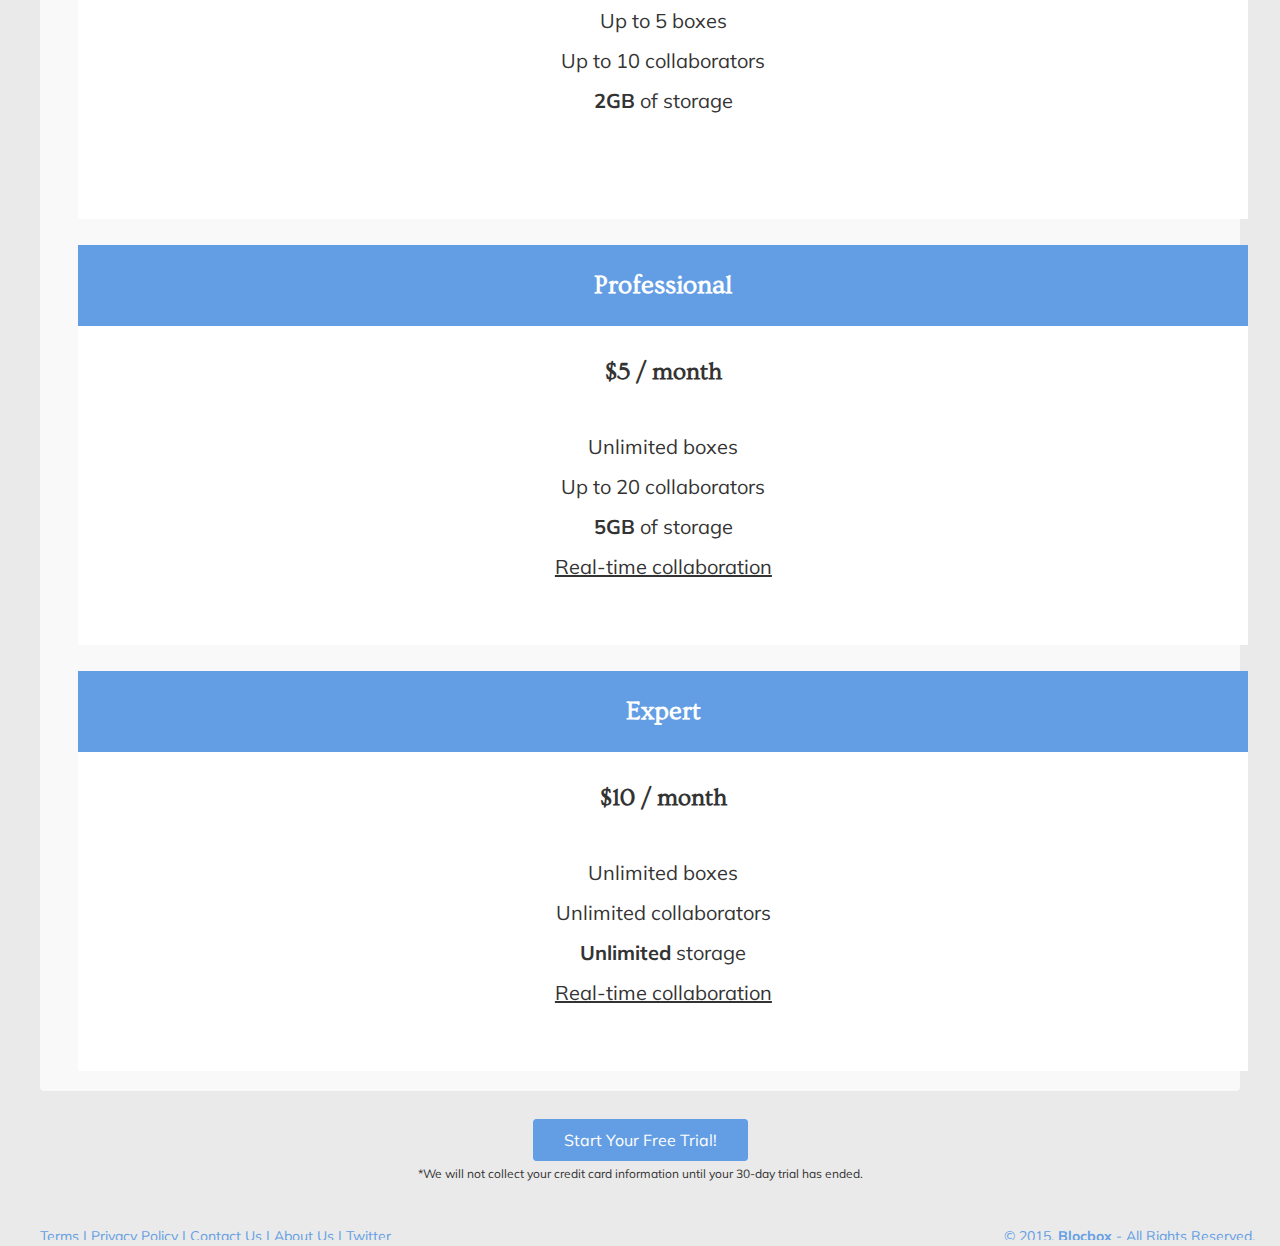
==== commit 51080855: "new index" ====
--- a/index.html
+++ b/index.html
@@ -35,12 +35,21 @@
    	</header><!--/header container-->
 
 <section class="hero">
+<<<<<<< HEAD
    		<div class="container">
 	 		<h1 class="animated fadeIn">Save, share and collaborate.</h1>
 	 		<p>Blocbox lets you collect and sort information.<br/>Create  notes, store images, and save links.</p>
 	 		<a href="signup.html" class="btn">Start Your Free Trial!</a>
 	 		<img src="images/laptop_display_crop_smaller.jpg" alt="Blocbox" />
    		</div><!--/container-->
+=======
+   		<div class="container hero">
+	 		<h1 class="animated fadeIn">Save, share and collaborate.</h1>
+	 		<p>Blocbox lets you collect and sort information.<br/>Create  notes, store images, and save links.</p>
+	 		<a href="signup.html" class="btn">Start Your Free Trial!</a>
+	 		<img src="images/laptop_display_crop.png" alt="Blocbox" />
+   		</div><!--/container hero-->
+>>>>>>> 4841412e9ddf109610ee3ac5edf51939bf473ba0
 </section><!--/hero top-->
 
 <!-- Features -->
@@ -110,6 +119,7 @@
 				</div><!--/box one-third-->
 			</div><!--/pricing-->
 		</div><!--/plans and pricing container-->
+
 	</section><!--/pricing section-->
 	<section class="sign-up-now">
 			<p style="text-align:center">
@@ -140,13 +150,17 @@
    	</div><!--/copyright block-->
 </footer>
 
-<script src="https://ajax.googleapis.com/ajax/libs/jquery/2.1.3/jquery.min.js"></script>
+<!--<script src="https://ajax.googleapis.com/ajax/libs/jquery/2.1.3/jquery.min.js"></script>
 <script>
 $(document).ready(function(){
-    $(".btn").hover(function(){
-        $(this).toggleClass("special");
+    $(".btn").on('click' function(){
+        //$(this).toggleClass("special");
+        // select another page element and do something!
+       
+        //$('.hidden-thing').fadeIn();
+        // .hidden-thing { dislay: none; }
     });
 });
-</script>
+</script>-->
 </body>
 </html>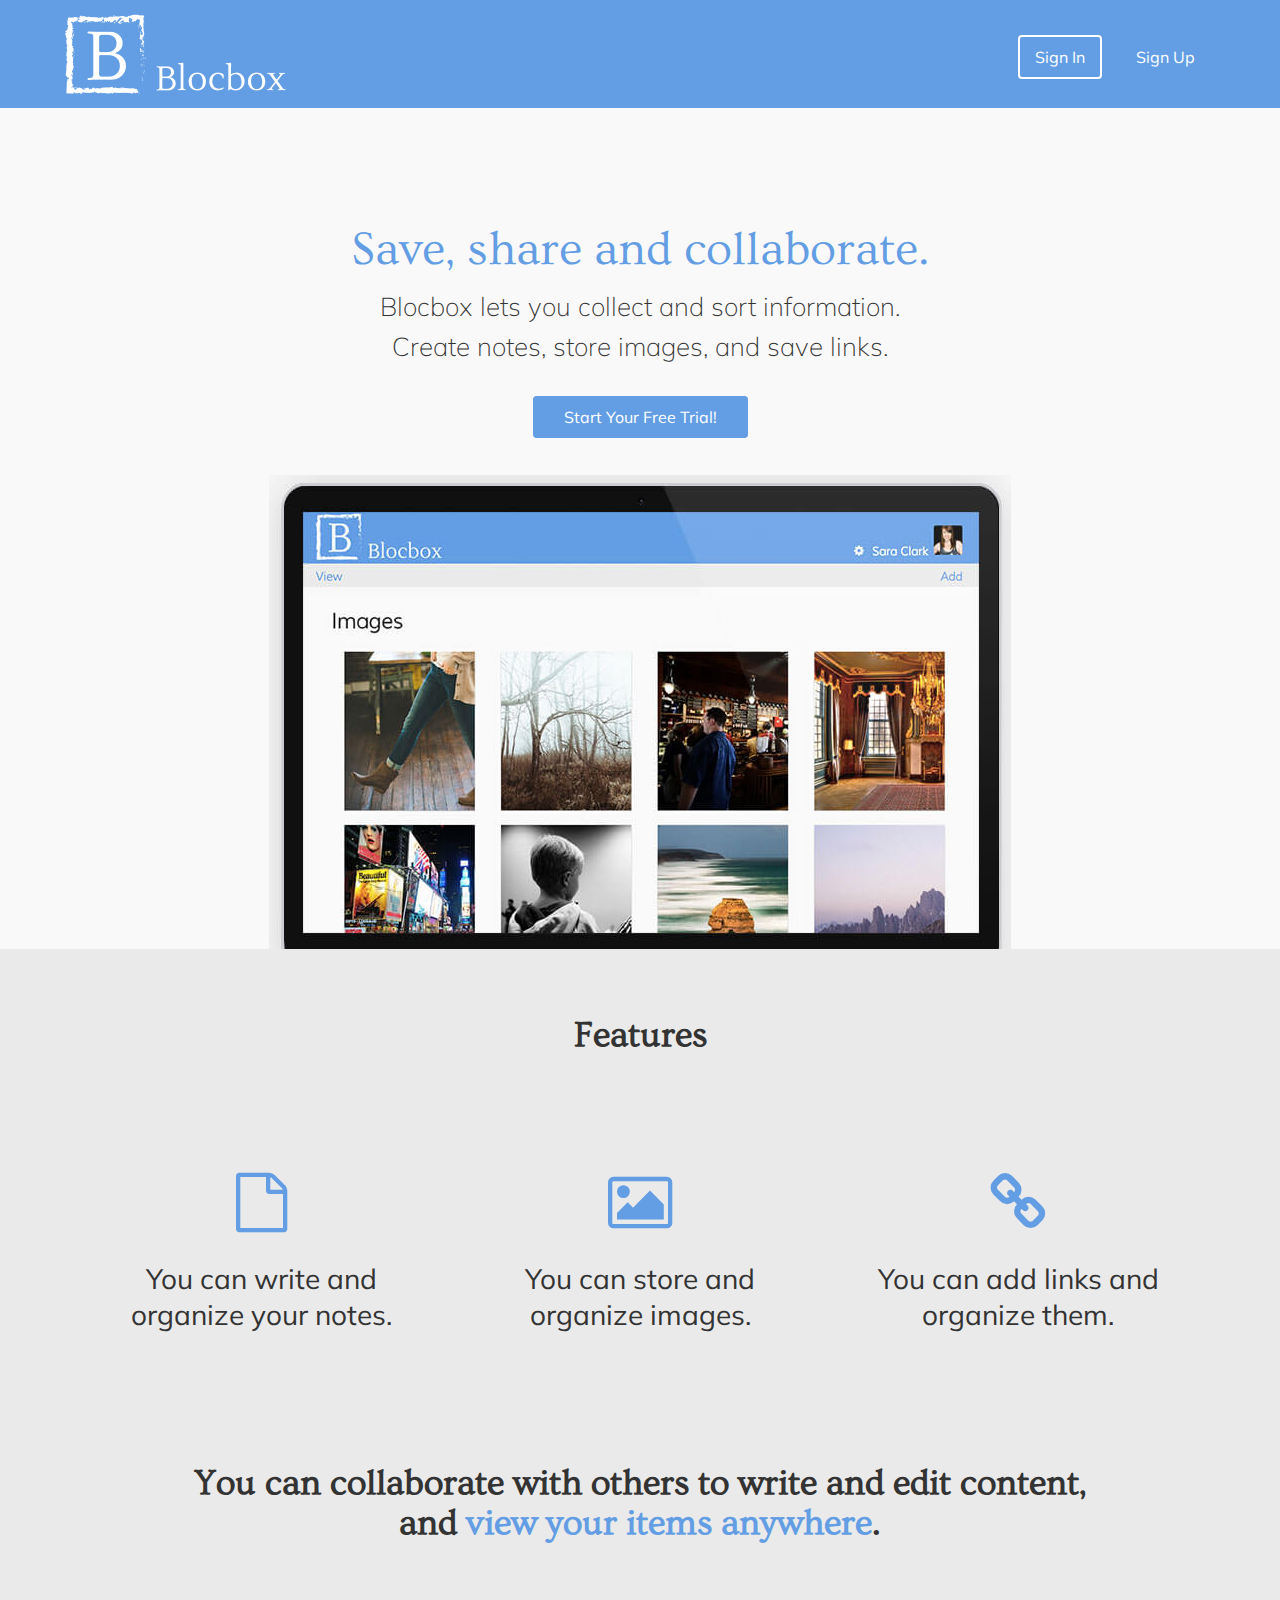
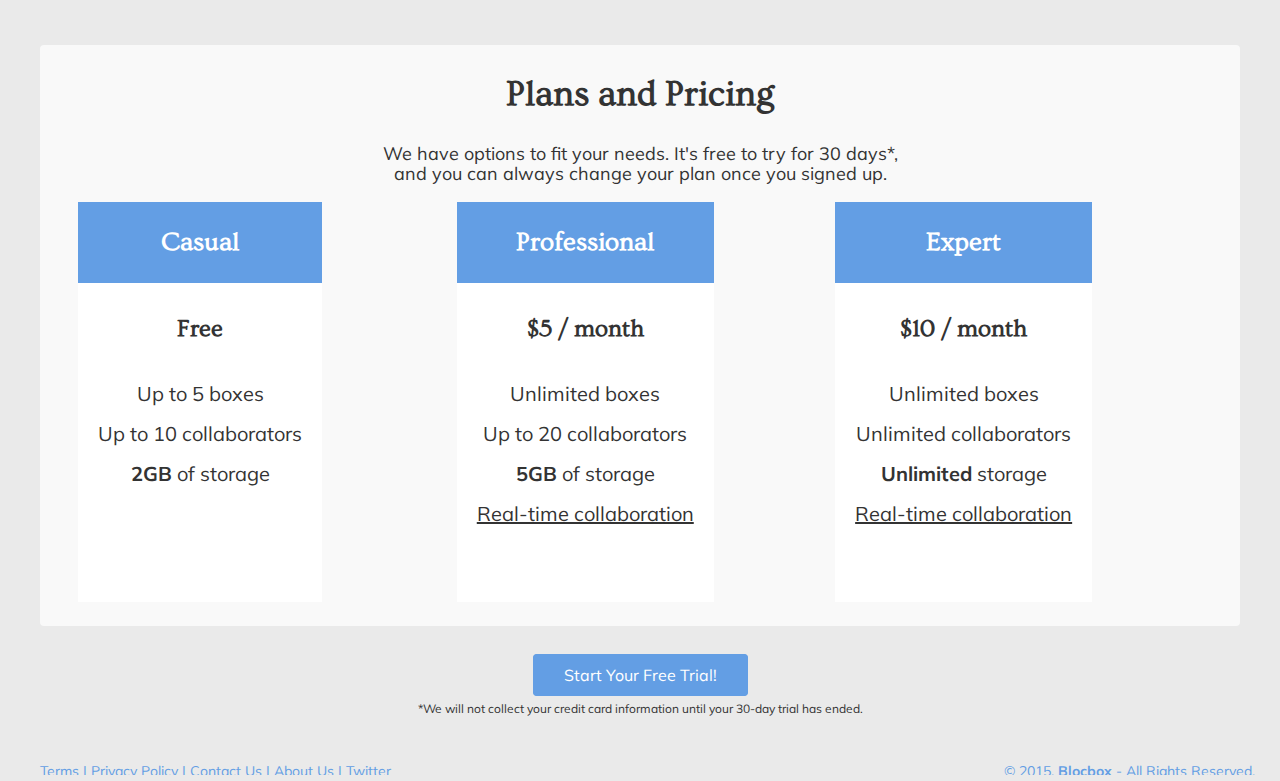
==== commit 1d5dc79b: "final pages" ====
--- a/index.html
+++ b/index.html
@@ -35,21 +35,12 @@
    	</header><!--/header container-->
 
 <section class="hero">
-<<<<<<< HEAD
-   		<div class="container">
-	 		<h1 class="animated fadeIn">Save, share and collaborate.</h1>
-	 		<p>Blocbox lets you collect and sort information.<br/>Create  notes, store images, and save links.</p>
-	 		<a href="signup.html" class="btn">Start Your Free Trial!</a>
-	 		<img src="images/laptop_display_crop_smaller.jpg" alt="Blocbox" />
-   		</div><!--/container-->
-=======
-   		<div class="container hero">
-	 		<h1 class="animated fadeIn">Save, share and collaborate.</h1>
-	 		<p>Blocbox lets you collect and sort information.<br/>Create  notes, store images, and save links.</p>
-	 		<a href="signup.html" class="btn">Start Your Free Trial!</a>
-	 		<img src="images/laptop_display_crop.png" alt="Blocbox" />
-   		</div><!--/container hero-->
->>>>>>> 4841412e9ddf109610ee3ac5edf51939bf473ba0
+   	<div class="container">
+ 		<h1 class="animated fadeIn">Save, share and collaborate.</h1>
+ 		<p>Blocbox lets you collect and sort information.<br/>Create  notes, store images, and save links.</p>
+	 	<a href="signup.html" class="btn">Start Your Free Trial!</a>
+	 	<img src="images/laptop_display_crop_smaller.jpg" alt="Blocbox" />
+   	</div><!--/container-->
 </section><!--/hero top-->
 
 <!-- Features -->
@@ -77,9 +68,9 @@
 	<section class="pricing">
    		<div class="container">
 	 		<h2>Plans and Pricing</h2>
-	 		<p>We have options to fit your needs. It's free to try for 30 days*, <br>and you can always change your plan once you signed up. <!--<br/>Here are the different features of each plan:</p>-->
+	 		<p>We have options to fit your needs. It's free to try for 30 days*, <br>and you can always change your plan once you signed up.</p>
    			<div class="box-frame">
-  				<!--<ul class="plans">-->
+  				<!--boxes-->
 				<div class="one-third">
 	   				<div class="box">
 		 				<h3>Casual</h3>
@@ -117,7 +108,7 @@
 						</ul><!--/expert box-->
 	  				</div><!--/box right-->
 				</div><!--/box one-third-->
-			</div><!--/pricing-->
+			</div><!--/box_frame-->
 		</div><!--/plans and pricing container-->
 
 	</section><!--/pricing section-->
@@ -150,17 +141,5 @@
    	</div><!--/copyright block-->
 </footer>
 
-<!--<script src="https://ajax.googleapis.com/ajax/libs/jquery/2.1.3/jquery.min.js"></script>
-<script>
-$(document).ready(function(){
-    $(".btn").on('click' function(){
-        //$(this).toggleClass("special");
-        // select another page element and do something!
-       
-        //$('.hidden-thing').fadeIn();
-        // .hidden-thing { dislay: none; }
-    });
-});
-</script>-->
 </body>
 </html>--- a/css/style.css
+++ b/css/style.css
@@ -134,7 +134,7 @@
 .hero img {
     display: block;
     margin:3em auto 0;
-} /* computer screen image (OUTDATED) */
+} /* computer screen image */
 
 /* FREE TRIAL BUTTON */
 
@@ -148,7 +148,7 @@
     text-decoration: none;
 } /* sets button styling */
 
-.special {
+.btn:hover {
     background: #ff0000;
     border: 5px solid #ff0000;
 } /* makes free trial button fancy */
@@ -162,12 +162,12 @@
  } /* sets some styles for features block */
 
 .features ul {
+    display: inline-block;
     margin: 0 auto;
     padding: 1em 0;
  } /* sets features triad with margin and padding */
 
 .features ul li {
-    display: inline-block;
     list-style-type: none;
  } /* sets features triad li in one line and removes li styles */
 
@@ -175,7 +175,6 @@
     color:#639EE4;
     font-size:60px;
     margin:0;
-    vertical-align: middle;
  } /* font awesome icons styling */
 
  .features h2 {
@@ -217,9 +216,9 @@
 
 .box {
     background-color: #FFFFFF;
+    float: left;
     list-style-type: none;
     min-height: 400px;
-    position: relative;
     text-align: center;
 } /* pricing plan individual box */
 
@@ -227,6 +226,7 @@
     background-color: #639EE4;
     color: #FFFFFF;
     font-size: 26px;
+    margin: 0;
     padding: 1em;
     text-decoration: none;
 } /* header for each plan */
@@ -238,12 +238,8 @@
     line-height: 40px;
     list-style-type: none;
     text-align: center;
-    padding: 0.5em 1em 1em 1em;
+    padding: 0em 1em 1em 1em;
 } /* plan box with text*/
-
-li.one-third {
-    list-style-type: none;
-} /* removes the li styling from headers */
 
 .box h4 {
     font-size: 24px;
@@ -330,7 +326,6 @@
 
 }
 
-
 @media (min-width: 768px) {
    .container {
         width: 750px;
@@ -345,7 +340,8 @@
      width:46%;
    }
    .one-third {
-     width:29.33333%;
+     width:28%;
+     display: inline-block;
    }
    .one-fourth {
      width:21%;
@@ -363,12 +359,11 @@
     }
  }
 
-
  @media (min-width: 600px) {
-
     .one-half, .one-third, .one-fourth {
         float: none;
-        width: 100%;
+        width: 28%;
+        display: inline-block;
     }
  }
 
@@ -380,3 +375,4 @@
 
 
 
+
